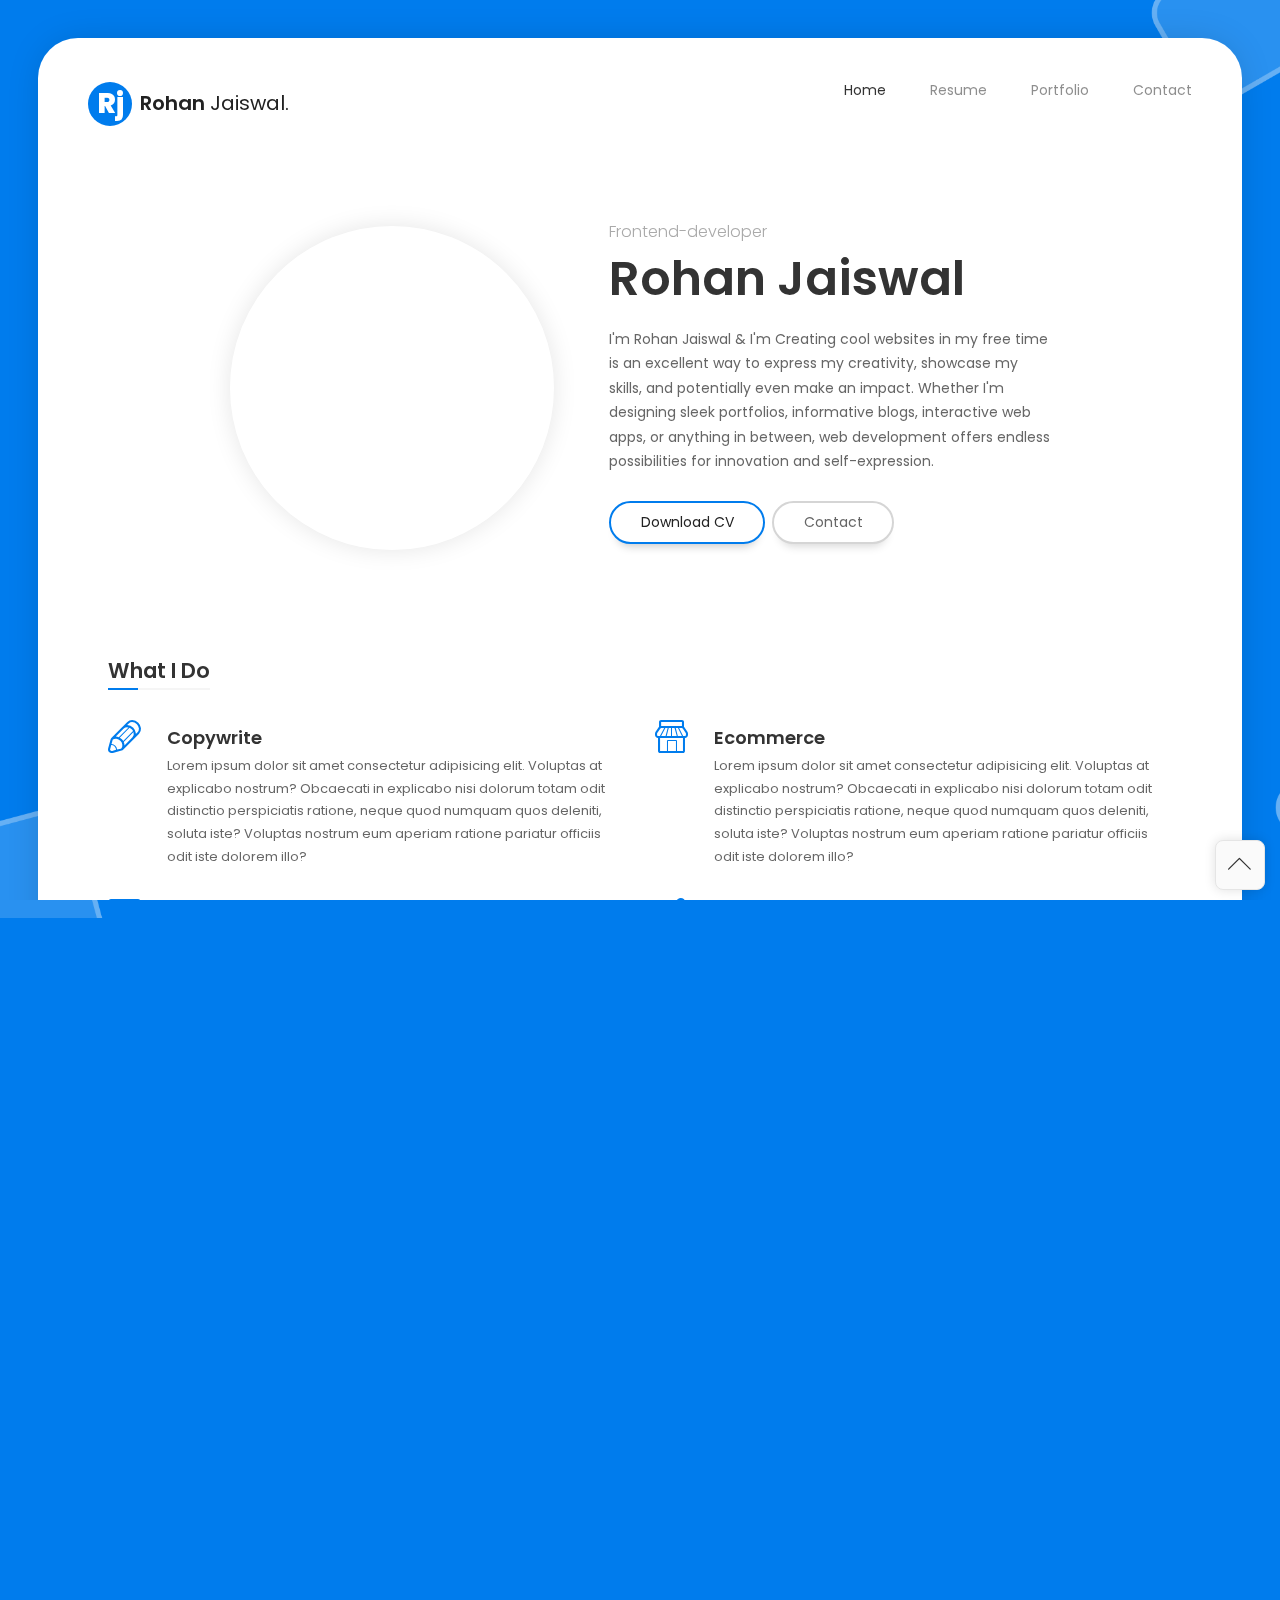
==== index.html @ fbdc8444 "ADD: 3D Portfolio Website" ====
<!DOCTYPE html>
<html lang="en" class="no-js">

<head>
  <meta charset="UTF-8" />
  <meta http-equiv="X-UA-Compatible" content="IE=edge">
  <title>Rohan Jasiwal | Portfolio</title>
  <meta name="viewport" content="width=device-width, initial-scale=1.0, maximum-scale=1.0, user-scalable=no">
  <meta name="description" content="Rohan Jasiwal | Portfolio" />
  <meta name="keywords" content="vcard, resposnive, retina, resume, jquery, css3, bootstrap, portfolio" />
  <meta name="author" content="Rohan Jaiswal" />

  <link rel="stylesheet" href="css/normalize.css" type="text/css">
  <link rel="stylesheet" href="css/bootstrap.min.css" type="text/css">
  <link rel="stylesheet" href="css/owl.carousel.css" type="text/css">
  <link rel="stylesheet" href="css/magnific-popup.css" type="text/css">
  <link rel="stylesheet" href="css/main.css" type="text/css">

  <script src="js/modernizr.custom.js"></script>
</head>

<body class="page">

  <div class="lm-animated-bg"></div>

  <!-- Loading animation -->
  <div class="preloader">
    <div class="preloader-animation">
      <div class="preloader-spinner">
      </div>
    </div>
  </div>
  <!-- /Loading animation -->

  <!-- Scroll To Top Button -->
  <div class="lmpixels-scroll-to-top"><i class="lnr lnr-chevron-up"></i></div>
  <!-- /Scroll To Top Button -->

  <div class="page-scroll">
    <div id="page_container" class="page-container bg-move-effect" data-animation="transition-flip-in-right">

      <!-- Header -->
      <header id="site_header" class="header">
        <div class="header-content clearfix">

          <!-- Text Logo -->
          <div class="text-logo">
            <a href="index.html">
              <div class="logo-symbol">Rj</div>
              <div class="logo-text">Rohan <span>Jaiswal.</span></div>
            </a>
          </div>
          <!-- /Text Logo -->

          <!-- Navigation -->
          <div class="site-nav mobile-menu-hide">
            <ul class="leven-classic-menu site-main-menu">
              <li class="menu-item menu-item-has-children current-menu-item">
                <a href="index.html">Home</a>
              </li>

              <li class="menu-item">
                <a href="resume.html">Resume</a>
              </li>

              <li class="menu-item menu-item-has-children">
                <a href="portfolio.html">Portfolio</a>
              </li>

              <li class="menu-item">
                <a href="contact.html">Contact</a>
              </li>
            </ul>
          </div>

          <!-- Mobile Menu Toggle -->
          <a class="menu-toggle mobile-visible">
            <i class="fa fa-bars"></i>
          </a>
          <!-- Mobile Menu Toggle -->
        </div>
      </header>
      <!-- /Header -->

      <div id="main" class="site-main">
        <div id="main-content" class="single-page-content">
          <div id="primary" class="content-area">
            <div id="content" class="page-content site-content single-post" role="main">
              <!-- Home Page Top Part -->
              <div class="row">
                <div class=" col-xs-12 col-sm-12">
                  <div class="home-content">
                    <div class="row flex-v-align">

                      <div class="col-sm-12 col-md-5 col-lg-5">
                        <div class="home-photo">
                          <div class="hp-inner" style="background-image: url('http://placehold.co/800');">
                          </div>
                        </div>
                      </div>

                      <div class="col-sm-12 col-md-7 col-lg-7">
                        <div class="home-text hp-left">
                          <div class="owl-carousel text-rotation">
                            <div class="item">
                              <h4>Frontend-developer</h4>
                            </div>

                            <div class="item">
                              <h4>Web Designer</h4>
                            </div>
                          </div>

                          <h1>Rohan Jaiswal</h1>
                          <p>I'm Rohan Jaiswal & I'm Creating cool websites in my free time is an excellent way to
                            express my creativity, showcase my skills, and potentially even make an impact. Whether I'm
                            designing sleek portfolios, informative blogs, interactive web apps, or anything in between,
                            web development offers endless possibilities for innovation and self-expression.</p>

                          <div class="home-buttons">
                            <a href="http://rohancv.netlify.app" target="_blank" class="btn btn-primary">Download CV</a>
                            <a href="contact.html" target="_self" class="btn btn-secondary">Contact</a>
                          </div>
                        </div>
                      </div>
                    </div>
                  </div>
                </div>
              </div>
              <!-- Home Page Top Part -->

              <!-- Services -->
              <div class="row">
                <div class="col-xs-12 col-sm-12">
                  <div class="p-50"></div>

                  <div class="block-title">
                    <h2>What I Do</h2>
                  </div>
                </div>
              </div>

              <div class="row">
                <div class="col-xs-12 col-sm-6">
                  <div class="info-list-w-icon">
                    <div class="info-block-w-icon">
                      <div class="ci-icon">
                        <i class="linecons linecons-pen"></i>
                      </div>

                      <div class="ci-text">
                        <h4>Copywrite</h4>
                        <p>Lorem ipsum dolor sit amet consectetur adipisicing elit. Voluptas at explicabo nostrum?
                          Obcaecati in explicabo nisi dolorum totam odit distinctio perspiciatis ratione, neque quod
                          numquam quos deleniti, soluta iste? Voluptas nostrum eum aperiam ratione pariatur officiis
                          odit iste dolorem illo?</p>
                      </div>
                    </div>

                    <div class="info-block-w-icon">
                      <div class="ci-icon">
                        <i class="linecons linecons-display"></i>
                      </div>

                      <div class="ci-text">
                        <h4>Responsive Design</h4>
                        <p>Lorem ipsum dolor sit amet consectetur adipisicing elit. Voluptas at explicabo nostrum?
                          Obcaecati in explicabo nisi dolorum totam odit distinctio perspiciatis ratione, neque quod
                          numquam quos deleniti, soluta iste? Voluptas nostrum eum aperiam ratione pariatur officiis
                          odit iste dolorem illo?</p>
                      </div>
                    </div>
                  </div>
                </div>

                <div class="col-xs-12 col-sm-6">
                  <div class="info-list-w-icon">

                    <div class="info-block-w-icon">
                      <div class="ci-icon">
                        <i class="linecons linecons-shop"></i>
                      </div>

                      <div class="ci-text">
                        <h4>Ecommerce</h4>
                        <p>Lorem ipsum dolor sit amet consectetur adipisicing elit. Voluptas at explicabo nostrum?
                          Obcaecati in explicabo nisi dolorum totam odit distinctio perspiciatis ratione, neque quod
                          numquam quos deleniti, soluta iste? Voluptas nostrum eum aperiam ratione pariatur officiis
                          odit iste dolorem illo?</p>
                      </div>
                    </div>

                    <div class="info-block-w-icon">
                      <div class="ci-icon">
                        <i class="linecons linecons-megaphone"></i>
                      </div>

                      <div class="ci-text">
                        <h4>Marketing</h4>
                        <p>Lorem ipsum dolor sit amet consectetur adipisicing elit. Voluptas at explicabo nostrum?
                          Obcaecati in explicabo nisi dolorum totam odit distinctio perspiciatis ratione, neque quod
                          numquam quos deleniti, soluta iste? Voluptas nostrum eum aperiam ratione pariatur officiis
                          odit iste dolorem illo?</p>
                      </div>
                    </div>
                  </div>
                </div>
              </div>
              <!-- /Services -->

              <div class="row">
                <div class="col-xs-12 col-sm-12">
                  <div class="p-20"></div>

                  <!-- Testimonials -->
                  <div class="block-title">
                    <h2>Testimonials</h2>
                  </div>

                  <div id="testimonials_1" class="testimonials owl-carousel" data-mobile-items="1" data-tablet-items="2"
                    data-items="2">
                    <!-- Testimonial 1 -->
                    <div class="testimonial-item">
                      <!-- Testimonial Content -->
                      <div class="testimonial-content">
                        <!-- Picture -->
                        <div class="testimonial-picture">
                          <img src="http://placehold.co/250" alt="Person-1" />
                        </div>
                        <!-- /Picture -->

                        <!-- Testimonial Text -->
                        <div class="testimonial-text">
                          <p>Lorem ipsum dolor sit amet consectetur adipisicing elit. Voluptatibus, minus.</p>
                        </div>
                        <!-- /Testimonial Text -->

                        <!-- Testimonial author information -->
                        <div class="testimonial-author-info">
                          <h5 class="testimonial-author">Person-1</h5>
                          <p class="testimonial-firm">Designer</p>
                        </div>
                        <!-- /Testimonial author information -->

                        <div class="testimonial-icon">
                          <i class="fa fa-quote-left"></i>
                        </div>

                        <div class="testimonial-icon-big">
                          <i class="fa fa-quote-right"></i>
                        </div>
                      </div>
                      <!-- /Testimonial Content -->
                    </div>
                    <!-- End of Testimonial 1 -->

                    <!-- Testimonial 2 -->
                    <div class="testimonial-item">
                      <!-- Testimonial Content -->
                      <div class="testimonial-content">
                        <!-- Picture -->
                        <div class="testimonial-picture">
                          <img src="http://placehold.co/250" alt="Person-2" />
                        </div>
                        <!-- /Picture -->

                        <!-- Testimonial Text -->
                        <div class="testimonial-text">
                          <p>Lorem ipsum dolor sit amet consectetur adipisicing elit. Voluptatibus, minus.</p>
                        </div>
                        <!-- /Testimonial Text -->

                        <!-- Testimonial author information -->
                        <div class="testimonial-author-info">
                          <h5 class="testimonial-author">Person-2</h5>
                          <p class="testimonial-firm">Developer</p>
                        </div>
                        <!-- /Testimonial author information -->

                        <div class="testimonial-icon">
                          <i class="fa fa-quote-left"></i>
                        </div>

                        <div class="testimonial-icon-big">
                          <i class="fa fa-quote-right"></i>
                        </div>
                      </div>
                      <!-- /Testimonial Content -->
                    </div>
                    <!-- End of Testimonial 2 -->

                    <!-- End of Testimonial 3 -->
                    <div class="testimonial-item">

                      <!-- Testimonial Content -->
                      <div class="testimonial-content">
                        <!-- Picture -->
                        <div class="testimonial-picture">
                          <img src="http://placehold.co/250" alt="Person-3" />
                        </div>
                        <!-- /Picture -->

                        <!-- Testimonial Text -->
                        <div class="testimonial-text">
                          <p>Lorem ipsum dolor sit amet consectetur adipisicing elit. Voluptatibus, minus.</p>
                        </div>
                        <!-- /Testimonial Text -->

                        <!-- Testimonial author information -->
                        <div class="testimonial-author-info">
                          <h5 class="testimonial-author">Person-3</h5>
                          <p class="testimonial-firm">Programmer</p>
                        </div>
                        <!-- /Testimonial author information -->

                        <div class="testimonial-icon">
                          <i class="fa fa-quote-left"></i>
                        </div>

                        <div class="testimonial-icon-big">
                          <i class="fa fa-quote-right"></i>
                        </div>
                      </div>
                      <!-- /Testimonial Content -->

                    </div>
                    <!-- End of Testimonial 3 -->
                  </div>
                  <!-- /Testimonials -->

                  <div class="p-40"></div>

                  <!-- Clients Slider -->
                  <div class="block-title">
                    <h2>Clients</h2>
                  </div>

                  <div id="clients_1" class="clients owl-carousel" data-mobile-items="1" data-tablet-items="3"
                    data-items="6">
                    <div class="client-block">
                      <a href="#" target="_blank" title="Golden Grid">
                        <img src="./img/clients/client-1.png" alt="Golden Grid">
                      </a>
                    </div>

                    <div class="client-block">
                      <a href="#" target="_blank" title="Sweety">
                        <img src="./img/clients/client-2.png" alt="Sweety">
                      </a>
                    </div>

                    <div class="client-block">
                      <a href="#" target="_blank" title="Magic Furnitures">
                        <img src="./img/clients/client-3.png" alt="Magic Furnitures">
                      </a>
                    </div>

                    <div class="client-block">
                      <a href="#" target="_blank" title="LifeGuard">
                        <img src="./img/clients/client-4.png" alt="LifeGuard">
                      </a>
                    </div>

                    <div class="client-block">
                      <a href="#" target="_blank" title="LESS">
                        <img src="./img/clients/client-5.png" alt="LESS">
                      </a>
                    </div>

                    <div class="client-block">
                      <a href="#" target="_blank" title="Design Lovers">
                        <img src="./img/clients/client-6.png" alt="Design Lovers">
                      </a>
                    </div>

                    <div class="client-block">
                      <a href="#" target="_blank" title="WordPress">
                        <img src="./img/clients/client-7.png" alt="WordPress">
                      </a>
                    </div>
                  </div>
                  <!-- /Clients Slider -->

                  <div class="p-40"></div>

                </div>
              </div>

              <!-- Fun Facts -->
              <div class="row">
                <div class="col-xs-12 col-sm-12">
                  <div class="block-title">
                    <h2>Fun Facts</h2>
                  </div>
                </div>
              </div>

              <div class="row">
                <div class="col-xs-12 col-sm-3">
                  <div class="lm-info-block gray-default">
                    <i class="linecons linecons-heart"></i>
                    <h4>Happy Clients</h4>
                    <span class="lm-info-block-value">0</span>
                    <span class="lm-info-block-text"></span>
                  </div>
                </div>

                <div class="col-xs-12 col-sm-3">
                  <div class="lm-info-block gray-default">
                    <i class="linecons linecons-clock"></i>
                    <h4>Working Hours</h4>
                    <span class="lm-info-block-value">0</span>
                    <span class="lm-info-block-text"></span>
                  </div>
                </div>

                <div class="col-xs-12 col-sm-3 ">
                  <div class="lm-info-block gray-default">
                    <i class="linecons linecons-star"></i>
                    <h4>Awards Won</h4>
                    <span class="lm-info-block-value">0</span>
                    <span class="lm-info-block-text"></span>
                  </div>
                </div>

                <div class="col-xs-12 col-sm-3 ">
                  <div class="lm-info-block gray-default">
                    <i class="linecons linecons-cup"></i>
                    <h4>Coffee Consumed</h4>
                    <span class="lm-info-block-value">0</span>
                    <span class="lm-info-block-text"></span>
                  </div>
                </div>
              </div>
              <!-- /Fun Facts -->

            </div>
          </div>
        </div>
      </div>

      <!-- Footer -->
      <footer class="site-footer clearfix">
        <div class="footer-social">
          <ul class="footer-social-links">
            <li>
              <a href="#" target="_blank">Github</a>
            </li>
            <li>
              <a href="#" target="_blank">Instagram</a>
            </li>
          </ul>
        </div>
        <div class="footer-copyrights">
          <p>© 2025. Designed | Rohan Jaiswal</p>
        </div>
      </footer>
      <!-- /Footer -->

    </div>
  </div>

  <script src="js/jquery-2.1.3.min.js"></script>
  <script src="js/imagesloaded.pkgd.min.js"></script>
  <script src='https://www.google.com/recaptcha/api.js'></script>
  <script src="js/bootstrap.min.js"></script>
  <script src='js/jquery.shuffle.min.js'></script>
  <script src='js/masonry.pkgd.min.js'></script>
  <script src='js/owl.carousel.min.js'></script>
  <script src="js/jquery.magnific-popup.min.js"></script>
  <script src="https://maps.googleapis.com/maps/api/js?key=AIzaSyCrDf32aQTCVENBhFJbMBKOUTiUAABtC2o"></script>
  <script src="js/jquery.googlemap.js"></script>
  <script src="js/validator.js"></script>
  <script src="js/main.js"></script>
  <script defer src="https://static.cloudflareinsights.com/beacon.min.js/vcd15cbe7772f49c399c6a5babf22c1241717689176015"
    integrity="sha512-ZpsOmlRQV6y907TI0dKBHq9Md29nnaEIPlkf84rnaERnq6zvWvPUqr2ft8M1aS28oN72PdrCzSjY4U6VaAw1EQ=="
    data-cf-beacon='{"rayId":"916d2576fb33e15e","version":"2025.1.0","r":1,"token":"94b99c0576dc45bf9d669fb5e9256829","serverTiming":{"name":{"cfExtPri":true,"cfL4":true,"cfSpeedBrain":true,"cfCacheStatus":true}}}'
    crossorigin="anonymous"></script>
</body>

</html>
---- css/main.css ----
/* Google fonts */
@import url('https://fonts.googleapis.com/css?family=Poppins:200,200i,300,300i,400,400i,500,500i,600,600i,700,700i');

/* Linear Icons Font */
@import url('./fonts/linear-icons-font/style.css');

/* FontAwesome Free Icons Font */
@import url('./fonts/fontawesome-free-5.12.1-web/css/all.min.css');

@import url('./fonts/linecons/style.css');

/* ============================================================================= 
1. General styles
============================================================================= */

html {
  position: fixed;
  height: 100%;
  min-height: 100%;
  width: 100%;
  overflow: hidden;
}

body {
  position: initial;
  font-family: 'Poppins', Helvetica, sans-serif;
  font-size: 14px;
  font-weight: 400;
  margin: 0;
  width: 100%;
  height: 100%;
  min-height: 100%;
  background-color: #007ced;
  background-position: center center;
  background-size: calc(100% + 25px);
  background-repeat: repeat;
  background-attachment: fixed;
  overflow-y: auto;
  overflow-x: hidden;
  -webkit-overflow-scrolling: touch;
}

/* Body Animated Background */
.lm-animated-bg {
  position: absolute;
  width: auto;
  height: auto;
  top: -18px;
  left: -18px;
  right: -18px;
  bottom: -18px;
  background-image: url(../img/main_bg.png);
  background-position: center center;
  background-size: cover;
  background-repeat: no-repeat;
  z-index: -1;
}

/* /Body Animated Background */

.page-scroll {
  width: 100%;
  height: auto;
  min-height: 100%;
  vertical-align: middle;
  -ms-flex-pack: center;
  justify-content: center;
  flex-direction: column;
  display: -webkit-box;
  display: -moz-box;
  display: -ms-flexbox;
  display: -webkit-flex;
  display: flex;
  -webkit-box-direction: normal;
  -moz-box-direction: normal;
  -webkit-box-orient: horizontal;
  -moz-box-orient: horizontal;
  -webkit-flex-direction: row;
  -ms-flex-direction: row;
  flex-direction: row;
  -webkit-flex-wrap: wrap;
  -ms-flex-wrap: wrap;
  flex-wrap: wrap;
  -webkit-align-content: stretch;
  -ms-flex-line-pack: stretch;
  align-content: stretch;
  -webkit-box-align: center;
  -moz-box-align: center;
  -webkit-align-items: center;
  align-items: center;
  -ms-flex-align: center;
  -webkit-backface-visibility: hidden;
  -moz-backface-visibility: hidden;
  backface-visibility: hidden;
}

.add-prespective {
  -webkit-perspective: 1200px;
  -moz-perspective: 1200px;
  perspective: 1200px;
}

body.ajax-page-visible {
  overflow: hidden;
}

.transition {
  -webkit-transition: all .2s;
  -moz-transition: all .2s;
  -o-transition: all .2s;
  -ms-transition: all .2s;
  transition: all .2s;
}

a {
  color: #007ced;
  text-decoration: none;
  outline: none;
  -webkit-transition: all .3s ease-in-out;
  -moz-transition: all .3s ease-in-out;
  -o-transition: all .3s ease-in-out;
  -ms-transition: all .3s ease-in-out;
  transition: all .3s ease-in-out;
}

a:hover {
  color: #FF9800;
  text-decoration: none;
  outline: none;
}

a:focus {
  outline: 0;
  text-decoration: none;
}

h1,
h2,
h3,
h4,
h5,
h6 {
  font-family: 'Poppins', Helvetica, sans-serif;
  font-weight: 600;
  font-style: normal;
  color: #333333;
}

h1 {
  font-size: 32px;
}

h2 {
  font-size: 27px;
}

h3 {
  font-size: 21px;
}

h4 {
  font-size: 18px;
}

h5 {
  font-size: 16px;
}

h6 {
  font-size: 14px;
}

body,
p {
  font-family: 'Poppins', Helvetica, sans-serif;
  font-size: 14px;
  font-weight: 400;
  font-style: normal;
  line-height: 1.75em;
  color: #666666;
}

p {
  font-size: 14px;
  color: #666;
  margin: 0 0 10px;
}

p.lead {
  font-size: 18px;
  margin: 25px 0;
}

ol,
ul {
  padding: 0 0 0 40px;
  margin: 1em 0;
}

ol ol,
ol ul,
ul ol,
ul ul {
  margin: 1em 0;
}

dd {
  margin: 0 0 24px;
}

img {
  vertical-align: bottom;
  max-width: 100%;
  height: auto;
  border: 0;
  -ms-interpolation-mode: bicubic;
}

.mobile-visible {
  display: none;
  visibility: hidden;
}

.mobile-hidden {
  display: block;
  visibility: visible;
}

/* Form controls */
.form-group {
  position: relative;
  margin: 0 0 21.5px;
}

.form-control,
.form-control:focus {
  height: 42px;
}

.form-control,
.form-control:focus,
.has-error .form-control,
.has-error .form-control:focus,
input[type="search"],
input[type="password"],
input[type="text"] {
  position: relative;
  border: 2px solid #bfbfbf;
  border-radius: 5px;
  display: block;
  font-size: 1em;
  margin: 0;
  padding: 10px 25px 10px 12px;
  width: 100%;
  min-width: 100%;
  background: 0 0;
  text-align: left;
  color: inherit;
  -webkit-box-shadow: none;
  -moz-box-shadow: none;
  box-shadow: none;
  outline: none;
  font-family: 'Poppins', Helvetica, sans-serif;
}

.form-control,
.form-control:focus,
.has-error .form-control,
.has-error .form-control:focus,
input[type="search"],
input[type="password"],
input[type="text"],
.header-search input.form-control {
  -webkit-transform: translateZ(0);
  -moz-transform: translateZ(0);
  transform: translateZ(0);
}

textarea.form-control,
textarea.form-control:focus {
  height: auto;
}

.form-control+.form-control-border {
  content: "";
  position: absolute;
  z-index: -1;
  left: 0;
  right: 100%;
  bottom: 0;
  border-radius: 5px;
  top: 0;
  opacity: 0;
  background: transparent !important;
  border: 2px solid #007ced;
  border-right-width: 0;
  height: 100%;
  -webkit-transition: all 0.3s ease-in-out;
  -moz-transition: all 0.3s ease-in-out;
  -o-transition: all 0.3s ease-in-out;
  -ms-transition: all 0.3s ease-in-out;
  transition: all 0.3s ease-in-out;
}

.form-control:focus+.form-control-border {
  left: 0;
  right: 0;
  height: 100%;
  z-index: 1;
  opacity: 1;
  border-right-width: 2px;
}

.has-error .form-control+.form-control-border {
  border-color: #ff4c4c;
  background-color: transparent;
}

/* Placeholders */
.form-control::-moz-placeholder {
  color: #adadac;
}

.form-control:-ms-input-placeholder {
  color: #adadac;
}

.form-control::-webkit-input-placeholder {
  color: #adadac;
}

/* /Placeholders */

.form-group .help-block {
  position: absolute;
  display: inline-block;
  padding: 0px 5px;
  font-size: 0.93em;
  line-height: 1.75em;
  margin: -2px 0 0 10px;
  color: #fff;
  background: #ff4e4e;
  z-index: 1;
}

.form-group .help-block:after {
  content: " ";
  position: absolute;
  left: 5px;
  bottom: 100%;
  width: 0;
  height: 0;
  border-bottom: 10px solid #ff4e4e;
  border-right: 10px solid transparent;
}

.form-group .help-block:empty {
  display: none;
}

.form-group-with-icon i {
  position: absolute;
  font-size: 16px;
  top: 13px;
  right: 13px;
  color: #d3d3d3;
}

.form-group-with-icon.form-group-focus i {
  color: #007ced;
}

.form-group.form-group-w-checkbox {
  padding-top: 0;
  padding-bottom: 8px;
  margin-bottom: 17px;
}

.form-group-with-icon.form-group-w-checkbox {
  padding-top: 8px;
  padding-left: 52px;
  margin-bottom: 25px;
}

.form-group .form-control-checkbox+label,
.form-group.form-group-focus .form-control-checkbox+label {
  position: relative;
  display: inline;
  left: 0;
  top: 0;
  font-size: 1em;
  opacity: 1;
}

.form-group .form-control-checkbox,
.form-group.form-group-focus .form-control-checkbox {
  display: inline-block;
  width: auto;
  height: auto;
  top: 2px;
}

.form-group.form-group-w-checkbox .help-block {
  top: 100%;
  left: 0;
  margin-left: 0;
}

.form-group.form-group-with-icon.form-group-w-checkbox .help-block {
  left: 52px;
}

/* /Form controls */

.no-padding {
  padding: 0;
}

.subpage-block {
  margin-bottom: 30px;
}

.text-rotation {
  display: block;
}

.center {
  text-align: center;
}

figure {
  max-width: 100%;
}

.hidden {
  display: none;
  visibility: hidden;
}

pre {
  display: block;
  padding: 9.5px;
  margin: 0 0 10px;
  line-height: 1.42857143;
  color: #333;
  word-break: break-all;
  word-wrap: break-word;
  background-color: #f5f5f5;
  border: 1px solid #ccc;
  border-radius: 4px;
}

/* buttons */
.btn-primary,
.btn-secondary,
button,
input[type="button"],
input[type="submit"],
.wp-block-button .wp-block-button__link {
  display: inline-block;
  position: relative;
  padding: .8em 2.1em;
  margin-bottom: .75em;
  margin-right: .25em;
  font-size: 1em;
  line-height: 1.2;
  border: 0;
  outline: 0;
  border: 2px solid #007ced;
  color: #222;
  text-shadow: none;
  background-color: #fff;
  border-radius: 30px;
  font-family: 'Poppins', Helvetica, sans-serif;
  -webkit-transition: all 0.3s ease-in-out;
  -moz-transition: all 0.3s ease-in-out;
  -o-transition: all 0.3s ease-in-out;
  -ms-transition: all 0.3s ease-in-out;
  transition: all 0.3s ease-in-out;
  box-shadow: 0px 10px 10px -8px rgba(0, 0, 0, .22);
}

.btn-primary:last-child,
.btn-secondary:last-child,
button:last-child,
input[type="button"]:last-child,
input[type="submit"]:last-child,
.wp-block-button .wp-block-button__link:last-child {
  margin-right: 0;
}

.btn-primary:hover,
.btn-primary:focus,
button:hover,
button:focus,
input[type="button"]:hover,
input[type="button"]:focus,
input[type="submit"]:hover,
input[type="submit"]:focus {
  background-color: #007ced;
  color: #fff;
  border: 2px solid #007ced;
}

.btn-secondary {
  border-color: #d5d5d5;
  background-color: #fff;
  box-shadow: 0px 10px 10px -8px #d5d5d5;
  color: #666;
}

.btn-secondary:hover,
.btn-secondary:focus {
  color: #333;
  border-color: #d5d5d5;
  background-color: #d5d5d5;
}

.mfp-container button {
  box-shadow: none;
}

/* / buttons */

.border-top {
  border-top: 2px solid #007ced;
}

.border-bottom {
  border-bottom: 2px solid #007ced;
}

/* Footer */
body>footer {
  position: fixed;
  bottom: 0;
  left: 0;
  right: 0;
}

/* copyrights block */
body>footer .copyrights {
  display: block;
  margin-bottom: 12px;
  text-align: center;
  font-size: 12px;
  color: #9e9e9e;
}

/* / copyrights block */
/* / Footer */

/* Alignment */

.alignleft {
  float: left;
  margin-right: 20px;
}

.alignright {
  float: right;
  margin-left: 20px;
}

.aligncenter {
  display: block;
  margin-left: auto;
  margin-right: auto;
}

.alignfull {
  margin-left: -120px;
  margin-right: -120px;
  min-width: calc(100% + 240px);
}

.alignwide {
  margin-left: -60px;
  margin-right: -60px;
  min-width: calc(100% + 120px);
}

.wp-block-image .alignleft {
  margin-right: 30px;
}

.wp-block-image .alignright {
  margin-left: 30px;
}

blockquote.alignleft,
figure.wp-caption.alignleft,
img.alignleft {
  margin: 7px 24px 7px 0;
}

.wp-caption.alignleft {
  margin: 7px 14px 7px 0;
}

.wp-block-cover,
.wp-block-cover-image {
  margin-bottom: 20px;
}

blockquote.alignright,
figure.wp-caption.alignright,
img.alignright {
  margin: 7px 0 7px 24px;
}

.wp-caption.alignright {
  margin: 7px 0 7px 14px;
}

blockquote.aligncenter,
img.aligncenter,
.wp-caption.aligncenter {
  margin-top: 7px;
  margin-bottom: 7px;
}

.site-content blockquote.alignleft,
.site-content blockquote.alignright {
  border-top: 1px solid rgba(0, 0, 0, 0.1);
  border-bottom: 1px solid rgba(0, 0, 0, 0.1);
  padding-top: 17px;
  width: 50%;
}

.site-content blockquote.alignleft p,
.site-content blockquote.alignright p {
  margin-bottom: 17px;
}

/* Assistive text */

/* table */
table,
th,
td {
  border: 1px solid rgba(0, 0, 0, 0.1);
}

table {
  border-collapse: separate;
  border-spacing: 0;
  border-width: 1px 0 0 1px;
  margin-bottom: 24px;
  width: 100%;
}

caption,
th,
td {
  font-weight: normal;
  text-align: left;
}

th {
  border-width: 0 1px 1px 0;
  font-weight: bold;
  padding: .5em;
}

td {
  border-width: 0 1px 1px 0;
  padding: .5em;
}

/* /table */

/* White Spaces */
.p-10 {
  padding-top: 10px;
}

.p-20 {
  padding-top: 20px;
}

.p-30 {
  padding-top: 30px;
}

.p-40 {
  padding-top: 40px;
}

.p-50 {
  padding-top: 50px;
}

.p-60 {
  padding-top: 60px;
}

.p-70 {
  padding-top: 70px;
}

.p-80 {
  padding-top: 80px;
}

.p-90 {
  padding-top: 90px;
}

.p-100 {
  padding-top: 100px;
}

/* /White Spaces */


/* ============================================================================= 
2. Page loadig animation
============================================================================= */
.no-js .preloader,
.no-js .preloader-portfolio {
  display: none;
}

.preloader,
.preloader-portfolio {
  position: fixed;
  left: 0px;
  top: 0px;
  width: 100%;
  height: 100%;
  z-index: 9999;
  background: #fff;
}

.preloader-animation {
  position: absolute;
  top: 50%;
  left: 50%;
  text-align: center;
  background-color: inherit;
  color: inherit;
  opacity: 1;
  transition: opacity 0.3s;
  transform: translate3d(-50%, -50%, 0);
}

.preloader-spinner {
  width: 52px;
  height: 52px;
  margin: 100px auto;
  background-color: #007ced;

  border-radius: 100%;
  -webkit-animation: sk-scaleout 1.0s infinite ease-in-out;
  animation: sk-scaleout 1.0s infinite ease-in-out;
}

@-webkit-keyframes sk-scaleout {
  0% {
    -webkit-transform: scale(0)
  }

  100% {
    -webkit-transform: scale(1.1);
    opacity: 0;
  }
}

@keyframes sk-scaleout {
  0% {
    -webkit-transform: scale(0);
    transform: scale(0);
  }

  100% {
    -webkit-transform: scale(1.1);
    transform: scale(1.1);
    opacity: 0;
  }
}


/* ============================================================================= 
3. Page container
============================================================================= */
.page-container {
  display: flex;
  flex-flow: column;
  position: relative;
  -webkit-box-flex: 0;
  -ms-flex: 0 0 100%;
  flex: 0 0 100%;
  max-width: 1240px;
  margin: 3% auto;
  padding: 40px 70px 60px;
  background-color: #fff;
  -webkit-box-shadow: 0px 0px 40px -10px rgba(0, 0, 0, .2);
  -moz-box-shadow: 0px 0px 40px -10px rgba(0, 0, 0, .2);
  box-shadow: 0px 0px 40px -10px rgba(0, 0, 0, .2);
  border-radius: 40px;
  -webkit-backface-visibility: hidden;
  -moz-backface-visibility: hidden;
  backface-visibility: hidden;
}

.transform3d {
  -webkit-transform: translate3d(0, 0, 0);
  -moz-transform: translate3d(0, 0, 0);
  transform: translate3d(0, 0, 0);
}

.flex-v-align {
  vertical-align: middle;
  width: 100%;
  min-height: 100%;
  align-items: center;
  display: flex;
  display: -ms-flexbox;
  -ms-flex-pack: center;
  justify-content: center;
  flex-direction: column;
  height: 100%;
  display: -webkit-box;
  display: -moz-box;
  display: -ms-flexbox;
  display: -webkit-flex;
  display: flex;
  -webkit-box-direction: normal;
  -moz-box-direction: normal;
  -webkit-box-orient: horizontal;
  -moz-box-orient: horizontal;
  -webkit-flex-direction: row;
  -ms-flex-direction: row;
  flex-direction: row;
  -webkit-flex-wrap: wrap;
  -ms-flex-wrap: wrap;
  flex-wrap: wrap;
  -webkit-box-pack: center;
  -moz-box-pack: center;
  -webkit-justify-content: center;
  -ms-flex-pack: center;
  justify-content: center;
  -webkit-align-content: stretch;
  -ms-flex-line-pack: stretch;
  align-content: stretch;
  -webkit-box-align: center;
  -moz-box-align: center;
  -webkit-align-items: center;
  -ms-flex-align: center;
  align-items: center;
  text-align: center;
  margin: 0;
}

.flex-direction-reverse {
  flex-direction: row-reverse;
}

.fw-section-fluid {
  width: calc(100% + 140px);
  margin: 0 -70px;
  padding: 0 45px;
}

@media only screen and (max-width: 991px) {
  .fw-section-fluid {
    width: calc(100% + 80px);
    margin: 0 -40px;
    padding: 0 25px;
  }
}

.animated {
  -webkit-animation-duration: 1s;
  animation-duration: 1s;
  -webkit-animation-fill-mode: both;
  animation-fill-mode: both;
}

@keyframes fadeInLeft {
  from {
    opacity: 0;
    -webkit-transform: translate3d(-100%, 0, 0);
    transform: translate3d(-100%, 0, 0);
  }

  to {
    opacity: 1;
    -webkit-transform: none;
    transform: none;
  }
}

.fadeInLeft {
  -webkit-animation-name: fadeInLeft;
  animation-name: fadeInLeft;
}

@-webkit-keyframes fadeOutLeft {
  from {
    opacity: 1;
  }

  to {
    opacity: 0;
    -webkit-transform: translate3d(-100%, 0, 0);
    transform: translate3d(-100%, 0, 0);
  }
}

@keyframes fadeOutLeft {
  from {
    opacity: 1;
  }

  to {
    opacity: 0;
    -webkit-transform: translate3d(-100%, 0, 0);
    transform: translate3d(-100%, 0, 0);
  }
}

.fadeOutLeft {
  -webkit-animation-name: fadeOutLeft;
  animation-name: fadeOutLeft;
}

@-webkit-keyframes flipInLeft {
  from {
    -webkit-transform: translateZ(-1000px) rotateY(-90deg);
    opacity: 0.2;
  }
}

@keyframes flipInLeft {
  from {
    -webkit-transform: translateZ(-1000px) rotateY(-90deg);
    transform: translateZ(-1000px) rotateY(-90deg);
    opacity: 0.2;
  }
}

.transition-flip-in-right {
  -webkit-transform-origin: 50% 50%;
  transform-origin: 50% 50%;
  -webkit-animation: flipInLeft .5s both ease-out;
  animation: flipInLeft .5s both ease-out;
}

.transition-swap {
  -webkit-animation-name: swap;
  animation-name: swap;
}

@-webkit-keyframes swap {
  0% {
    opacity: 0;
    -webkit-transform-origin: 0 100%;
    transform-origin: 0 100%;
    -webkit-transform: scale(0, 0) translate(0px, 0px);
    transform: scale(0, 0) translate(0px, 0px);
  }

  100% {
    opacity: 1;
    -webkit-transform-origin: 100% 100%;
    transform-origin: 100% 100%;
    -webkit-transform: scale(1, 1) translate(0px, 0px);
    transform: scale(1, 1) translate(0px, 0px);
  }
}

@keyframes swap {
  0% {
    opacity: 0;
    -webkit-transform-origin: 0 100%;
    transform-origin: 0 100%;
    -webkit-transform: scale(0, 0) translate(0px, 0px);
    transform: scale(0, 0) translate(0px, 0px);
  }

  100% {
    opacity: 1;
    -webkit-transform-origin: 100% 100%;
    transform-origin: 100% 100%;
    -webkit-transform: scale(1, 1) translate(0px, 0px);
    transform: scale(1, 1) translate(0px, 0px);
  }
}


.transition-vanish-in {
  -webkit-animation-name: vanishIn;
  animation-name: vanishIn;
}

@-webkit-keyframes vanishIn {
  0% {
    opacity: 0;
    -webkit-transform-origin: 50% 50%;
    transform-origin: 50% 50%;
    -webkit-transform: scale(2, 2);
    transform: scale(2, 2);
    -webkit-filter: blur(90px);
    filter: blur(90px);
  }

  100% {
    opacity: 1;
    -webkit-transform-origin: 50% 50%;
    transform-origin: 50% 50%;
    -webkit-transform: scale(1, 1);
    transform: scale(1, 1);
    -webkit-filter: blur(0px);
    filter: blur(0px);
  }
}

@keyframes vanishIn {
  0% {
    opacity: 0;
    -webkit-transform-origin: 50% 50%;
    transform-origin: 50% 50%;
    -webkit-transform: scale(2, 2);
    transform: scale(2, 2);
    -webkit-filter: blur(90px);
    filter: blur(90px);
  }

  100% {
    opacity: 1;
    -webkit-transform-origin: 50% 50%;
    transform-origin: 50% 50%;
    -webkit-transform: scale(1, 1);
    transform: scale(1, 1);
    -webkit-filter: blur(0px);
    filter: blur(0px);
  }
}


.transition-puff-in {
  -webkit-animation-name: puffIn;
  animation-name: puffIn;
}

@-webkit-keyframes puffIn {
  0% {
    opacity: 0;
    -webkit-transform-origin: 50% 50%;
    transform-origin: 50% 50%;
    -webkit-transform: scale(2, 2);
    transform: scale(2, 2);
    -webkit-filter: blur(2px);
    filter: blur(2px);
  }

  100% {
    opacity: 1;
    -webkit-transform-origin: 50% 50%;
    transform-origin: 50% 50%;
    -webkit-transform: scale(1, 1);
    transform: scale(1, 1);
    -webkit-filter: blur(0px);
    filter: blur(0px);
  }
}

@keyframes puffIn {
  0% {
    opacity: 0;
    -webkit-transform-origin: 50% 50%;
    transform-origin: 50% 50%;
    -webkit-transform: scale(2, 2);
    transform: scale(2, 2);
    -webkit-filter: blur(2px);
    filter: blur(2px);
  }

  100% {
    opacity: 1;
    -webkit-transform-origin: 50% 50%;
    transform-origin: 50% 50%;
    -webkit-transform: scale(1, 1);
    transform: scale(1, 1);
    -webkit-filter: blur(0px);
    filter: blur(0px);
  }
}

.transition-space-in-right {
  -webkit-animation-name: spaceInRight;
  animation-name: spaceInRight;
}

@-webkit-keyframes spaceInRight {
  0% {
    opacity: 0;
    -webkit-transform-origin: 100% 50%;
    transform-origin: 100% 50%;
    -webkit-transform: scale(0.2) translate(200%, 0%);
    transform: scale(0.2) translate(200%, 0%);
  }

  100% {
    opacity: 1;
    -webkit-transform-origin: 100% 50%;
    transform-origin: 100% 50%;
    -webkit-transform: scale(1) translate(0%, 0%);
    transform: scale(1) translate(0%, 0%);
  }
}

@keyframes spaceInRight {
  0% {
    opacity: 0;
    -webkit-transform-origin: 100% 50%;
    transform-origin: 100% 50%;
    -webkit-transform: scale(0.2) translate(200%, 0%);
    transform: scale(0.2) translate(200%, 0%);
  }

  100% {
    opacity: 1;
    -webkit-transform-origin: 100% 50%;
    transform-origin: 100% 50%;
    -webkit-transform: scale(1) translate(0%, 0%);
    transform: scale(1) translate(0%, 0%);
  }
}

.transition-twister-in-up {
  -webkit-animation-name: twisterInUp;
  animation-name: twisterInUp;
}

@-webkit-keyframes twisterInUp {
  0% {
    opacity: 0;
    -webkit-transform-origin: 100% 0;
    transform-origin: 100% 0;
    -webkit-transform: scale(0, 0) rotate(360deg) translateY(100%);
    transform: scale(0, 0) rotate(360deg) translateY(100%);
  }

  30% {
    -webkit-transform-origin: 100% 0;
    transform-origin: 100% 0;
    -webkit-transform: scale(0, 0) rotate(360deg) translateY(100%);
    transform: scale(0, 0) rotate(360deg) translateY(100%);
  }

  100% {
    opacity: 1;
    -webkit-transform-origin: 0 0;
    transform-origin: 0 0;
    -webkit-transform: scale(1, 1) rotate(0deg) translateY(0);
    transform: scale(1, 1) rotate(0deg) translateY(0);
  }
}

@keyframes twisterInUp {
  0% {
    opacity: 0;
    -webkit-transform-origin: 100% 0;
    transform-origin: 100% 0;
    -webkit-transform: scale(0, 0) rotate(360deg) translateY(100%);
    transform: scale(0, 0) rotate(360deg) translateY(100%);
  }

  30% {
    -webkit-transform-origin: 100% 0;
    transform-origin: 100% 0;
    -webkit-transform: scale(0, 0) rotate(360deg) translateY(100%);
    transform: scale(0, 0) rotate(360deg) translateY(100%);
  }

  100% {
    opacity: 1;
    -webkit-transform-origin: 0 0;
    transform-origin: 0 0;
    -webkit-transform: scale(1, 1) rotate(0deg) translateY(0);
    transform: scale(1, 1) rotate(0deg) translateY(0);
  }
}


/* ============================================================================= 
4. Site header (Panel with logo & navigation)
============================================================================= */
.header {
  display: block;
  width: 100%;
  padding-bottom: 40px;
  position: relative;
}

@media only screen and (min-width: 991px) {
  .header {
    width: calc(100% + 40px);
    margin-left: -20px;
  }
}

.header.fixed {
  position: fixed;
  left: 0;
  top: 0;
  background-color: #fff;
  right: 0;
  margin: 0 auto;
  max-width: 1240px;
  padding: 20px 50px;
}

.text-logo {
  float: left;
}

.text-logo a {
  display: block;
  outline: 0;
}

.text-logo a:focus {
  outline: 0;
}

.logo-symbol {
  float: left;
  width: 44px;
  height: 44px;
  line-height: 44px;
  background-color: #007ced;
  border-radius: 100px;
  text-align: center;
  color: #fff;
  font-size: 28px;
  font-weight: 800;
  margin-right: 8px;
  margin-top: 4px;
}

.logo-text {
  float: left;
  line-height: 50px;
  font-size: 20px;
  color: #222;
  font-weight: 600;
}

.logo-text span {
  font-weight: 400;
}

.header-image {
  float: left;
  margin-right: 10px;
}

.site-nav {
  float: right;
}

.site-main-menu {
  position: relative;
  list-style: none;
  margin: 0;
  padding: 0;
  z-index: 99;
}

.site-main-menu li {
  display: inline-block;
  position: relative;
  color: #333;
  text-decoration: none;
  margin-right: 40px;
}

.site-main-menu li:last-child {
  margin-right: 0;
}

.site-main-menu li a {
  color: #333;
  text-decoration: none;
  font-size: 14px;
  opacity: .55;
}

.site-main-menu li a::after{
  content: '';
  display: block;
  height: 1px;
  width: 0;
  background: #666;
  transition: 0.4s ease-in-out;
}

.site-main-menu li a:hover::after{
  width: 100%;
}

.site-main-menu li.current-menu-item>a,
.site-main-menu li.current-menu-parent>a,
.site-main-menu li:hover>a {
  opacity: 1;
}

@media only screen and (min-width: 992px) {
  .site-main-menu li:hover>.sub-menu {
    visibility: visible;
    opacity: 1;
    top: 100%;
  }

  .site-main-menu .sub-menu {
    display: block;
    position: absolute;
    background-color: #fff;
    left: -23px;
    top: 100px;
    width: auto;
    max-width: none;
    margin: 0;
    padding: 20px 23px;
    border-radius: 8px;
    -webkit-box-shadow: 0px 0px 20px 0px rgba(0, 0, 0, .1);
    -moz-box-shadow: 0px 0px 20px 0px rgba(0, 0, 0, .1);
    box-shadow: 0px 0px 20px 0px rgba(0, 0, 0, .1);
    opacity: 0;
    visibility: hidden;
    -moz-transition: all 0.25s ease-in-out;
    -webkit-transition: all 0.25s ease-in-out;
    transition: all 0.25s ease-in-out;
  }

  .site-main-menu li:last-child>.sub-menu {
    left: auto;
    right: 0;
  }

  .sub-menu li {
    display: block;
    margin: 0 0 12px;
    padding: 0;
  }

  .sub-menu li:last-child {
    margin-bottom: 0;
  }

  .sub-menu li a {
    display: block;
    opacity: .5;
    line-height: 1.6em;
    width: max-content;
  }

  .sub-menu li.current-menu-item a,
  .sub-menu li a:hover {
    opacity: 1;
  }
}

/* ============================================================================= 
5. Site content
============================================================================= */
.page-title {
  display: block;
  position: relative;
  background-color: #fdfdfd;
  border-top: 2px solid #f2f2f2;
  border-bottom: 2px solid #f2f2f2;
  padding: 65px 70px;
  margin-right: -70px;
  margin-left: -70px;
  margin-bottom: 65px;
  text-align: left;
}

.list-view .page-title {
  margin-bottom: 35px;
}

.page-title h1 {
  font-size: 44px;
  font-weight: 600;
  margin: 0;
}

.page-title .page-subtitle {
  display: inline-block;
  position: absolute;
  top: 0;
  right: 70px;
}

.page-title .page-subtitle h4 {
  color: #aaa;
  font-weight: 400;
  font-size: 14px;
  margin: 1.33em 0;
}

.page-layout {
  position: relative;
  min-height: 100%;
  height: 100%;
}

/* Page header */
.page-header {
  margin-top: 0;
}

/* /Page Header */

.content-page-with-sidebar .page-content {
  width: 100%;
}

.blog-sidebar {
  position: fixed;
  display: block;
  width: 310px;
  right: -310px;
  background-color: #fcfcfc;
  padding: 0;
  top: 0;
  height: 100%;
  float: none;
  z-index: 101;
  opacity: 1;
  visibility: visible;
  -webkit-box-shadow: none;
  -moz-box-shadow: none;
  box-shadow: none;
  -webkit-transition: all 0.66s ease-in-out;
  -moz-transition: all 0.66s ease-in-out;
  -o-transition: all 0.66s ease-in-out;
  -ms-transition: all 0.66s ease-in-out;
  transition: all 0.66s ease-in-out;
}

.hidden-sidebar {
  opacity: 0;
  visibility: hidden;
}

.blog-sidebar .blog-sidebar-content {
  overflow: auto;
  height: 100%;
  padding: 15px;
  opacity: 0;
  visibility: hidden;
  -webkit-transition: all 0.66s ease-in-out;
  -moz-transition: all 0.66s ease-in-out;
  -o-transition: all 0.66s ease-in-out;
  -ms-transition: all 0.66s ease-in-out;
  transition: all 0.66s ease-in-out;
}

.blog-sidebar.open .blog-sidebar-content {
  opacity: 1;
  visibility: visible;
}

.blog-sidebar.open {
  right: 0;
  -webkit-box-shadow: 0 0px 20px 5px rgba(0, 0, 0, 0.08);
  -moz-box-shadow: 0 0px 20px 5px rgba(0, 0, 0, 0.08);
  box-shadow: 0 0px 20px 5px rgba(0, 0, 0, 0.08);
}

.sidebar-toggle {
  position: absolute;
  display: block;
  width: 48px;
  height: 48px;
  line-height: 46px;
  text-align: center;
  background-color: #fcfcfc;
  left: -48px;
  font-size: 19px;
  top: 83px;
  border: 2px solid #eee;
  border-right-width: 0;
  border-top-left-radius: 10px;
  border-bottom-left-radius: 10px;
}

.sidebar-toggle {
  -webkit-transform: rotate(0deg);
  -moz-transform: rotate(0deg);
  -o-transform: rotate(0deg);
  transform: rotate(0deg);
  -webkit-transition: .5s ease-in-out;
  -moz-transition: .5s ease-in-out;
  -o-transition: .5s ease-in-out;
  transition: .5s ease-in-out;
  cursor: pointer;
}

.sidebar-toggle span {
  display: block;
  position: absolute;
  height: 3px;
  width: 40%;
  background: #666;
  border-radius: 5px;
  opacity: 1;
  left: 17px;
  -webkit-transform: rotate(0deg);
  -moz-transform: rotate(0deg);
  -o-transform: rotate(0deg);
  transform: rotate(0deg);
  -webkit-transition: .25s ease-in-out;
  -moz-transition: .25s ease-in-out;
  -o-transition: .25s ease-in-out;
  transition: .25s ease-in-out;
}

.sidebar-toggle span:before {
  content: '';
  width: 3px;
  height: 3px;
  background-color: #666;
  position: absolute;
  left: -4px;
  border-radius: 5px;
}

.sidebar-toggle.open span:before {
  left: -2px;
}

.sidebar-toggle span:nth-child(1) {
  top: 14px;
  -webkit-transform-origin: left center;
  -moz-transform-origin: left center;
  -o-transform-origin: left center;
  transform-origin: left center;
}

.sidebar-toggle span:nth-child(2) {
  top: 20px;
  -webkit-transform-origin: left center;
  -moz-transform-origin: left center;
  -o-transform-origin: left center;
  transform-origin: left center;
}

.sidebar-toggle span:nth-child(3) {
  top: 26px;
  -webkit-transform-origin: left center;
  -moz-transform-origin: left center;
  -o-transform-origin: left center;
  transform-origin: left center;
}

.sidebar-toggle.open span:nth-child(1) {
  -webkit-transform: rotate(45deg);
  -moz-transform: rotate(45deg);
  -o-transform: rotate(45deg);
  transform: rotate(45deg);
  top: 15px;
}

.sidebar-toggle.open span:nth-child(2) {
  width: 0%;
  opacity: 0;
}

.sidebar-toggle.open span:nth-child(3) {
  -webkit-transform: rotate(-45deg);
  -moz-transform: rotate(-45deg);
  -o-transform: rotate(-45deg);
  transform: rotate(-45deg);
  top: 26px;
}

.list-view .paging-navigation {
  margin-left: 30px;
  margin-right: 30px;
  padding-left: 0;
  padding-right: 0;
}


/* custom-pages */
.block-title h2,
h3.comment-reply-title {
  display: inline-block;
  position: relative;
  font-size: 21px;
  margin: 0 0 30px;
  z-index: 1;
  padding-bottom: 7px;
}

.block-title h2:after,
h3.comment-reply-title:after {
  display: block;
  position: absolute;
  content: '';
  width: 30px;
  background-color: #007ced;
  height: 2px;
  bottom: 0;
}

.block-title h2:before,
h3.comment-reply-title:before {
  display: block;
  position: absolute;
  content: '';
  width: 100%;
  background-color: #f5f5f5;
  height: 2px;
  bottom: 0;
}

.block-title h3 span {
  color: #007ced;
}

.custom-page-content .block {
  margin-bottom: 30px;
}

.custom-page-content .page-content {
  background-color: #fff;
}

.lmpixels-scroll-to-top {
  position: fixed;
  bottom: 10px;
  right: 15px;
  z-index: 100;
  display: inline-block;
  padding: 0;
  background-color: #fafafa;
  height: 50px;
  width: 50px;
  text-align: center;
  line-height: 50px;
  font-size: 24px;
  cursor: pointer;
  border: 1px solid #e5e5e5;
  color: #333;
  opacity: 1;
  border-radius: 8px;
  visibility: visible;
  -webkit-transition: all 0.2s ease-in-out;
  -moz-transition: all 0.2s ease-in-out;
  -o-transition: all 0.2s ease-in-out;
  -ms-transition: all 0.2s ease-in-out;
  transition: all 0.2s ease-in-out;
  -webkit-box-shadow: 0 0 12px 0 rgba(0, 0, 0, .12);
  -moz-box-shadow: 0 0 12px 0 rgba(0, 0, 0, .12);
  box-shadow: 0 0 12px 0 rgba(0, 0, 0, .12);
}

.lmpixels-scroll-to-top:hover {
  color: #0099e5;
}

.lmpixels-scroll-to-top.hidden-btn {
  opacity: 0;
  visibility: hidden;
}


/* ============================================================================= 
6. Home Page Top Part
============================================================================= */
/* =======================================
6.1. Home Page Top Part 1
======================================= */
.home-content {
  margin: 5% 10%;
}

.home-text {
  text-align: left;
  padding-right: 10px;
}

.home-text.hp-left {
  padding-left: 25px;
  padding-right: 0;
}

.home-text h1 {
  font-size: 48px;
  line-height: 56px;
  margin-top: 0;
  margin-bottom: 20px;
}

.home-text h4 {
  font-size: 16px;
  color: #aaa;
  font-weight: 300;
  margin-bottom: 10px;
}

.home-photo {
  display: block;
  position: relative;
  width: 100%;
  padding-bottom: calc(100% - 36px);
  background-color: #fff;
  border-radius: 1000px;
  border: 18px solid #fff;
  overflow: hidden;
  -webkit-box-shadow: 0px 0px 25px 0px rgba(0, 0, 0, .1);
  -moz-box-shadow: 0px 0px 25px 0px rgba(0, 0, 0, .1);
  box-shadow: 0px 0px 25px 0px rgba(0, 0, 0, .1);
}

.home-photo .hp-inner {
  background-position: center;
  background-repeat: no-repeat;
  background-size: cover;
  height: auto;
  display: block;
  position: absolute;
  top: -18px;
  bottom: -18px;
  width: auto;
  left: -18px;
  right: -18px;
}

.home-buttons {
  margin-top: 27px;
}

@media only screen and (max-width: 1100px) {
  .home-content {
    margin: 5% 0;
  }
}

@media only screen and (max-width: 767px) {
  .home-photo {
    width: 60%;
    padding-bottom: calc(60% - 36px);
    margin: 30px auto;
  }

  .home-text {
    padding-right: 0;
  }

  .home-text.hp-left {
    padding-left: 0;
  }

  .home-text h1,
  .home-text h4 {
    text-align: center;
  }

  .home-buttons {
    text-align: center;
  }
}

@media only screen and (max-width: 648px) {

  .home-photo,
  .home-photo.hp-left {
    width: 70%;
    padding-bottom: calc(70% - 36px);
  }
}

@media only screen and (max-width: 500px) {

  .home-photo,
  .home-photo.hp-left {
    width: 90%;
    padding-bottom: calc(90% - 36px);
  }

  .home-text h1 {
    font-size: 36px;
    line-height: 42px;
  }

  .home-text h4 {
    font-size: 14px;
  }
}



/* ============================================================================= 
6. Pages
============================================================================= */
/* =======================================
6.1. Home
======================================= */
.info-list {
  display: inline-block;
  margin: 0;
  padding: 0;
  list-style: none;
}

.info-list li {
  margin: 6px 0;
  text-align: left;
}

.info-list li .title {
  display: inline-block;
  font-weight: 600;
  margin-right: 15px;
  font-family: Poppins, Helvetica, sans-serif;
}

.info-list li .title:after {
  content: '';
  display: block;
  width: 100%;
  height: 2px;
  background-color: #007ced;
}

.info-list li .value {
  display: inline-block;
}

/* Social links */
.social-links-block {
  margin: 25px 0 5px;
}

ul.social-links {
  display: block;
  list-style: none;
  margin: 0;
  padding: 0;
  text-align: left;
}

ul.social-links li {
  display: inline-block;
  margin: 0;
  padding: 0;
}

ul.social-links li a {
  display: inline-block;
  margin: 0 1px 5px;
  width: 34px;
  height: 34px;
  line-height: 34px;
  color: #9e9e9e;
  background-color: transparent;
  border: 1px solid #e0e0e0;
  text-align: center;
  vertical-align: middle;
}

ul.social-links li a:hover {
  color: #212121;
}

ul.social-links li a i {
  font-size: 16px;
  line-height: 32px;
}

ul.social-links li a img {
  vertical-align: text-bottom;
  line-height: 100%;
}

ul.social-links li:last-child a {
  margin-right: 0;
}

/* /Social links */

.single-page-content.start-page-template .content-area {
  position: initial;
}

@media all and (-ms-high-contrast: none),
(-ms-high-contrast: active) {
  .start-page .section-inner.vcentered .mask {
    height: 100vh;
  }
}



/* =======================================
6.2. Resume subpage
======================================= */
/* Info List 2 */
.info-block-w-icon {
  position: relative;
  text-align: left;
  width: 100%;
  display: table;
  margin: 0;
  padding: 0 10px 30px 0;
}

.info-block-w-icon .ci-icon {
  position: relative;
  display: table-cell;
  padding: 0 10px 5px 0;
  width: 44px;
}

.info-block-w-icon .ci-text {
  position: relative;
  display: table-cell;
  padding: 0 0 0 15px;
  vertical-align: middle;
}

.info-block-w-icon .ci-text h4 {
  margin: 7px 0;
}

.info-block-w-icon .ci-text p {
  font-size: .92em;
}

.info-block-w-icon .ci-text p:last-child {
  margin-bottom: 0;
}

.info-block-w-icon i {
  position: relative;
  display: table-cell;
  font-size: 33px;
  color: #007ced;
}

.info-block-w-icon img {
  position: relative;
  max-width: 54px;
}

/* /Info List 2 */

/* Timeline */
.timeline-item {
  position: relative;
  padding: 25px 0 20px 40px;
}

.timeline-item:before {
  content: '';
  position: absolute;
  display: block;
  height: 100%;
  background-color: #f5f6f9;
  width: 1px;
  left: 15px;
  bottom: 5px;
}

.timeline-item:after {
  content: '';
  position: absolute;
  display: block;
  height: 1px;
  background-color: #f5f6f9;
  width: calc(100% - 15px);
  left: 15px;
  bottom: 3px;
}

.timeline-item:first-child {
  padding-top: 3px;
}

.timeline-item:last-child:after {
  display: none;
}

.timeline-item:last-child {
  margin-bottom: 30px;
}

.timeline-item h5.item-period {
  display: inline-block;
  position: relative;
  font-size: 12px;
  font-weight: 500;
  margin: 0 0 5px -40px;
  color: #666;
  background-color: #fff;
  padding: 0 10px;
  line-height: 23px;
  border: 2px solid #007ced;
  border-radius: 30px;
}

.timeline-item .item-company {
  display: inline-block;
  font-size: 12px;
  color: #666;
  opacity: 0.7;
  margin-left: 5px;
}

.timeline-item .item-title {
  font-size: 16px;
  margin: 10px 0 7px;
}

.timeline-item p {
  font-size: .92em;
}

/* /Timeline */

/* Certificates */
.certificate-item {
  position: relative;
  display: table;
  table-layout: fixed;
  width: 100%;
  border: 2px solid #e5e5e5;
  border-radius: 8px;
  margin-bottom: 20px;
  -webkit-transition: all 2s ease-in-out;
  -moz-transition: all .2s ease-in-out;
  -o-transition: all .2s ease-in-out;
  -ms-transition: all .2s ease-in-out;
  transition: all .2s ease-in-out;
}

.certificate-item:hover {
  -webkit-transform: translateY(-5px);
  -ms-transform: translateY(-5px);
  -o-transform: translateY(-5px);
  transform: translateY(-5px);
  -webkit-box-shadow: 0 12px 17px rgba(0, 0, 0, 0.12);
  -moz-box-shadow: 0 12px 17px rgba(0, 0, 0, 0.12);
  -o-box-shadow: 0 12px 17px rgba(0, 0, 0, 0.12);
  box-shadow: 0 12px 17px rgba(0, 0, 0, 0.12);
}

.certi-logo {
  display: table-cell;
  width: 120px;
  height: 100%;
  background-color: #f5f5f5;
  padding: 25px;
  vertical-align: middle;
  border-top-left-radius: 6px;
  border-bottom-left-radius: 6px;
}

.certi-logo img {
  display: block;
  max-width: 100%;
}

.certi-content {
  display: table-cell;
  width: 100%;
  padding: 20px 25px;
  vertical-align: middle;
}

.certi-title h4 {
  font-size: 16px;
  margin: 0 0 5px;
}

.certi-id {
  font-size: .9em;
  color: #777;
}

.certi-date {
  font-size: 0.7em;
  color: #777;
  opacity: .7;
}

/* /Certificates */

/* Skills First Style */
.skills-info.skills-first-style {
  margin-bottom: 30px;
}

.skills-info.skills-first-style h4 {
  font-size: 13px;
  line-height: 1.1em;
  position: relative;
  float: left;
  margin: 0 0 4px;
}

.skills-first-style .skill-container {
  position: relative;
  background-color: transparent;
  border: 2px solid #e5e5e5;
  -moz-border-radius: 8px;
  -webkit-border-radius: 8px;
  border-radius: 8px;
  -webkit-box-sizing: border-box;
  -moz-box-sizing: border-box;
  box-sizing: border-box;
  height: 12px;
  margin-bottom: 15px;
  width: 100%;
}

.skills-first-style .skill-value {
  font-size: 11px;
  line-height: 1.1em;
  position: relative;
  float: right;
  margin: 0 0 4px;
  color: #888;
}

.skills-first-style .skill-percentage {
  background-color: #007ced;
  border: 2px solid #fff;
  -moz-border-radius: 9px;
  -webkit-border-radius: 9px;
  border-radius: 9px;
  height: 8px;
  padding: 0;
}


/* =======================================
6.3. Services
======================================= */
/* Services */
.service-block {
  text-align: center;
  padding: 0;
  margin-bottom: 30px;
}

.service-block img {
  max-width: 100px;
  max-height: 74px;
  margin: 0 0 18px;
}

.service-icon {
  display: block;
  font-size: 48px;
  line-height: 80px;
  color: #fff;
  background-color: #007ced;
  width: 80px;
  height: 80px;
  border-radius: 100px;
  margin: 5px auto 0;
  -webkit-transition: all 0.3s ease-in-out;
  -moz-transition: all 0.3s ease-in-out;
  -o-transition: all 0.3s ease-in-out;
  -ms-transition: all 0.3s ease-in-out;
  transition: all 0.3s ease-in-out;
}

.service-icon:hover {
  -webkit-transform: translateY(-7px);
  -ms-transform: translateY(-7px);
  -o-transform: translateY(-7px);
  transform: translateY(-7px);
  -webkit-box-shadow: 0 7px 12px rgba(0, 0, 0, 0.15);
  -moz-box-shadow: 0 7px 12px rgba(0, 0, 0, 0.15);
  -o-box-shadow: 0 7px 12px rgba(0, 0, 0, 0.15);
  box-shadow: 0 7px 12px rgba(0, 0, 0, 0.15);
}

/* /Services */

/* Testimonials */
/* Testimonials Slider */
.testimonial-item {
  padding: 30px;
  margin-bottom: 10px;
}

.testimonial-content {
  position: relative;
  padding: 30px 20px 20px 60px;
  background-color: #fff;
  border-radius: 8px;
  border: 2px solid #e5e5e5;
  -webkit-transition: all .25s ease-in-out;
  -moz-transition: all .25s ease-in-out;
  -o-transition: all .25s ease-in-out;
  -ms-transition: all .25s ease-in-out;
  transition: all .25s ease-in-out;
}

.testimonial-picture {
  position: absolute;
  display: block;
  top: -30px;
  left: -30px;
  width: 80px;
  height: 80px;
}

.testimonial-picture img {
  display: inline-block;
  border-radius: 80px;
}

.testimonial-text p {
  font-style: italic;
}

.testimonial-author-info {
  margin-top: 15px;
}

.testimonial-author {
  margin: 0 0 2px;
  font-size: 0.9em;
}

.testimonial-firm {
  margin: 0;
  font-size: 0.8em;
  color: #bbb;
}

.testimonial-icon {
  display: block;
  line-height: 20px;
  font-size: 20px;
  position: absolute;
  left: 20px;
  bottom: 46px;
  color: #e5e5e5;
}

.testimonial-icon-big {
  display: block;
  line-height: 44px;
  font-size: 44px;
  position: absolute;
  right: -24px;
  bottom: -24px;
  color: #f5f5f5;
  z-index: -1;
}

/* /Testimonials Slider */

/* /Testimonials */

/* Clients */
.client-block {
  text-align: center;
  padding: 5px 0;
  margin-bottom: 30px;
  opacity: 0.7;
  -webkit-transition: all 0.2s ease-in-out;
  -moz-transition: all 0.2s ease-in-out;
  -o-transition: all 0.2s ease-in-out;
  -ms-transition: all 0.2s ease-in-out;
  transition: all 0.2s ease-in-out;
}

.client-block:hover {
  opacity: 1;
}

.client-block img {
  max-width: 80px;
  margin: 0 auto;
}

/* /Clients */

/* Clients Slider */
.clients.owl-carousel .client-block {
  padding: 10px 15px 15px;
  margin-bottom: 15px;
}

.clients.owl-carousel .owl-item img {
  display: block;
  width: 100%;
  max-width: 100px;
}

.clients.owl-carousel .owl-dots,
.testimonials.owl-carousel .owl-dots {
  position: relative;
  width: 100%;
  text-align: center;
}

.clients.owl-carousel .owl-dot,
.testimonials.owl-carousel .owl-dot {
  display: inline-block;
  margin: 3px 0;
}

.clients.owl-carousel .owl-dot span,
.testimonials.owl-carousel .owl-dot span {
  display: block;
  height: 3px;
  background-color: #d5d5d5;
  border-radius: 3px;
  margin: 4px;
  width: 20px;
  -webkit-transition: all .25s ease-in-out;
  -moz-transition: all .25s ease-in-out;
  -o-transition: all .25s ease-in-out;
  -ms-transition: all .25s ease-in-out;
  transition: all .25s ease-in-out;
}

.clients.owl-carousel .owl-dot.active span,
.clients.owl-carousel .owl-dot:hover span,
.testimonials.owl-carousel .owl-dot.active span,
.testimonials.owl-carousel .owl-dot:hover span {
  background-color: #007ced;
}

.clients.owl-carousel .owl-dot.active span,
.testimonials.owl-carousel .owl-dot.active span {
  background-color: #007ced;
  width: 30px;
}

/* /Clients Slider */

/* Info Block */
.lm-info-block {
  position: relative;
  text-align: center;
  width: 100%;
  display: block;
  margin: 0 0 15px;
  background: #fff;
  padding: 25px 10px 15px;
  border: 2px solid #e5e5e5;
  border-radius: 10px;
  -webkit-box-shadow: none;
  -moz-box-shadow: none;
  box-shadow: none;
  overflow: hidden;
  -webkit-transition: all 0.2s ease-in-out;
  -moz-transition: all 0.2s ease-in-out;
  -o-transition: all 0.2s ease-in-out;
  -ms-transition: all 0.2s ease-in-out;
  transition: all 0.2s ease-in-out;
}

.lm-info-block:hover {
  -webkit-transform: translateY(-5px);
  -ms-transform: translateY(-5px);
  -o-transform: translateY(-5px);
  transform: translateY(-5px);
  -webkit-box-shadow: 0 12px 17px rgba(0, 0, 0, 0.12);
  -moz-box-shadow: 0 12px 17px rgba(0, 0, 0, 0.12);
  -o-box-shadow: 0 12px 17px rgba(0, 0, 0, 0.12);
  box-shadow: 0 12px 17px rgba(0, 0, 0, 0.12);
}

.lm-info-block.gray-bg {
  background-color: #fcfcfc;
}

.lm-info-block h4 {
  font-size: 16px;
  margin: 15px;
}

.lm-info-block i {
  position: relative;
  font-size: 33px;
  color: #007ced;
  margin-bottom: 6px;
  width: 33px;
  height: 33px;
}

.lm-info-block .lm-info-block {
  font-size: 24px;
  font-weight: 400;
  display: block;
  margin: 10px 0;
  color: #007ced;
}

.lm-info-block-value {
  color: #d5d5d5;
  font-size: 48px;
  line-height: 52px;
  display: block;
  margin: 15px 0 10px;
}

.lm-info-block-text {
  display: block;
}

/* =======================================
6.4. Portfolio
======================================= */
.portfolio-filters {
  list-style: none;
  padding: 0;
  margin: 0 0 2em;
  text-align: right;
}

.portfolio-filters li {
  display: inline-block;
}

.portfolio-filters li a,
.portfolio-filters li a:hover,
.portfolio-filters li a:not([href]) {
  color: #222;
  font-size: 12px;
  line-height: 1.5;
  padding: 3px 14px;
  text-decoration: none;
  opacity: .5;
  cursor: pointer;
}

.portfolio-filters li.active a,
.portfolio-filters li.active a:hover,
.portfolio-filters li a:hover {
  opacity: 1;
}

.pf-load-more {
  margin-top: 40px;
}

.portfolio-grid {
  margin-left: -8px;
  margin-right: -8px;
}

.portfolio-grid figure {
  width: 33.33333%;
  float: left;
  position: relative;
  overflow: hidden;
  margin: 8px;
  border-radius: 12px;
}

.portfolio-grid img {
  position: relative;
  display: block;
  width: 100%;
}

.portfolio-grid.one-column figure {
  width: 100%;
}

.portfolio-grid.two-columns figure {
  width: calc(50% - 16px);
}

.portfolio-grid.three-columns figure {
  width: calc(33.33333% - 16px);
}

.portfolio-grid.four-columns figure {
  width: calc(25% - 16px);
}

.portfolio-grid.five-columns figure {
  width: calc(20% - 16px);
}

.portfolio-grid img {
  position: relative;
  display: block;
  width: 100%;
}

.portfolio-grid figure a,
.portfolio-rid figure img {
  display: block;
  position: relative;
}

.portfolio-grid figure img {
  -webkit-transition: all 0.3s ease-in-out;
  -moz-transition: all 0.3s ease-in-out;
  -o-transition: all 0.3s ease-in-out;
  -ms-transition: all 0.3s ease-in-out;
  transition: all 0.3s ease-in-out;
}

.portfolio-grid figure:hover img {
  transform: scale(1.2);
}

.portfolio-grid figure a {
  position: absolute;
  top: 0;
  bottom: 0;
  right: 0;
  left: 0;
  z-index: 3;
}

.portfolio-item-img {
  position: relative;
  overflow: hidden;
  -webkit-backface-visibility: hidden;
  -moz-backface-visibility: hidden;
  -webkit-transform: translate3d(0, 0, 0);
  -moz-transform: translate3d(0, 0, 0);
  border-radius: 8px;
}

.portfolio-grid figure .portfolio-item-img:after {
  content: '';
  position: absolute;
  background-color: rgba(0, 0, 0, .06);
  top: 0;
  right: 0;
  bottom: 0;
  left: 0;
  opacity: 0;
  -webkit-transition: all 0.3s ease-in-out;
  -moz-transition: all 0.3s ease-in-out;
  -o-transition: all 0.3s ease-in-out;
  -ms-transition: all 0.3s ease-in-out;
  transition: all 0.3s ease-in-out;
}

.portfolio-grid figure:hover .portfolio-item-img:after {
  opacity: 1;
}

.portfolio-item-desc {
  margin-top: 12px;
}

.portfolio-item-desc h4 {
  margin-bottom: 0;
}

.portfolio-item-desc small {
  color: #888;
}

.portfolio-grid figure i {
  display: inline-block;
  position: absolute;
  bottom: 20px;
  right: 20px;
  font-size: 16px;
  width: 30px;
  height: 30px;
  background-color: #fff;
  color: #007ced;
  text-align: center;
  line-height: 30px;
  border-radius: 5px;
  opacity: 0;
  -webkit-transition: all 0.3s ease-in-out;
  -moz-transition: all 0.3s ease-in-out;
  -o-transition: all 0.3s ease-in-out;
  -ms-transition: all 0.3s ease-in-out;
  transition: all 0.3s ease-in-out;
}

.portfolio-grid.five-columns figure i {
  bottom: 10px;
  right: 10px;
}

.portfolio-grid figure .name {
  display: inline-block;
  padding: 4px 10px;
  margin: 0;
  background-color: #fff;
  font-size: 14px;
  line-height: 1.2;
  top: 20px;
  left: 20px;
  max-width: calc(100% - 67px);
  border-radius: 5px;
  position: absolute;
}

.portfolio-grid.five-columns figure .name {
  font-size: 13px;
  top: 10px;
  left: 10px;
}

.portfolio-grid figure .category {
  display: inline-block;
  padding: 3px 7px;
  background-color: #fff;
  color: #222;
  font-size: 11px;
  line-height: 1.2em;
  bottom: 20px;
  left: 20px;
  position: absolute;
  border-radius: 5px;
  opacity: 0;
  -webkit-transition: all 0.3s ease-in-out;
  -moz-transition: all 0.3s ease-in-out;
  -o-transition: all 0.3s ease-in-out;
  -ms-transition: all 0.3s ease-in-out;
  transition: all 0.3s ease-in-out;
}

.portfolio-grid.five-columns figure .category {
  bottom: 10px;
  left: 10px;
}


.portfolio-grid figure:hover i,
.portfolio-grid figure:hover .category {
  opacity: 1;
}

.load-more-btn-container {
  text-align: center;
}

/* =======================================
6.6. Contact
======================================= */
/* Contact form */
.g-recaptcha {
  margin-bottom: 20px;
}

/* / Contact form */

/* Google Map */
.map {
  width: 100%;
  height: 150px;
  margin: 0 0 50px;
}

/* / Google Map */

/* Two Columns Form */
.controls.two-columns .left-column {
  width: 47%;
  float: left;
  margin-right: 3%;
}

.controls.two-columns .right-column {
  width: 50%;
  float: right;
}

/* /Two Columns Form */


/* ============================================================================= 
7. Sliders
============================================================================= */
/* Testimonials & Clients Carousel */
.testimonials {
  width: 100%;
}

.testimonials.owl-carousel .owl-nav,
.clients.owl-carousel .owl-nav {
  position: absolute;
  text-align: right;
  right: 0;
  bottom: 5px;
}

.testimonials.owl-carousel .owl-nav .owl-prev,
.clients.owl-carousel .owl-nav .owl-prev {
  margin-right: 3px;
}

.testimonials.owl-carousel .owl-nav .owl-prev,
.testimonials.owl-carousel .owl-nav .owl-next,
.clients.owl-carousel .owl-nav .owl-prev,
.clients.owl-carousel .owl-nav .owl-next {
  display: inline-block;
  font-family: "Font Awesome 5 Free";
  font-weight: 900;
  -moz-osx-font-smoothing: grayscale;
  -webkit-font-smoothing: antialiased;
  display: inline-block;
  font-style: normal;
  font-variant: normal;
  text-rendering: auto;
  background-color: #fff;
  border: 1px solid #e5e5e5;
  -webkit-transition-duration: 0.2s;
  transition-duration: 0.2s;
}

.testimonials.owl-carousel .owl-nav .owl-prev:hover,
.testimonials.owl-carousel .owl-nav .owl-next:hover,
.clients.owl-carousel .owl-nav .owl-prev:hover,
.clients.owl-carousel .owl-nav .owl-next:hover {
  color: #fff;
  background-color: #007ced;
  border-color: #007ced;
}

.testimonials.owl-carousel .owl-nav .owl-prev:before,
.testimonials.owl-carousel .owl-nav .owl-next:before,
.clients.owl-carousel .owl-nav .owl-prev:before,
.clients.owl-carousel .owl-nav .owl-next:before {
  position: relative;
  margin: 2px;
  width: 22px;
  height: 22px;
  font-size: 11px;
  line-height: 22px;
  text-align: center;
  display: block;
  cursor: pointer;
}

.testimonials.owl-carousel .owl-nav .owl-prev:before,
.clients.owl-carousel .owl-nav .owl-prev:before {
  content: "\f053";
}

.testimonials.owl-carousel .owl-nav .owl-next:before,
.clients.owl-carousel .owl-nav .owl-next:before {
  content: "\f054";
}

/* /Testimonials & Clients Carousel */

/* Portfolio Carousel */
.portfolio-page-carousel {
  overflow: hidden;
}

.portfolio-page-carousel .owl-nav {
  position: absolute;
  top: 50%;
  width: 100%;
  margin-top: -22px;
  text-align: center;
  -webkit-tap-highlight-color: transparent;
}

.portfolio-page-carousel .owl-nav [class*='owl-'] {
  color: #9e9e9e;
  margin: 0;
  padding: 0;
  width: 44px;
  height: 44px;
  background: #fff;
  display: inline-block;
  cursor: pointer;
  -webkit-transition: all 0.3s ease-in-out;
  -moz-transition: all 0.3s ease-in-out;
  -o-transition: all 0.3s ease-in-out;
  -ms-transition: all 0.3s ease-in-out;
  transition: all 0.3s ease-in-out;
}

.portfolio-page-carousel .owl-nav [class*='owl-']:before {
  display: block;
  font-family: 'Linearicons-Free';
  font-size: 30px;
  line-height: 44px;
}

.portfolio-page-carousel .owl-nav .owl-prev {
  position: absolute;
  margin-left: -50px;
  left: 0;
}

.portfolio-page-carousel:hover .owl-nav .owl-prev {
  margin-left: 0;
}

.portfolio-page-carousel .owl-nav .owl-next {
  position: absolute;
  margin-right: -50px;
  right: 0;
}

.portfolio-page-carousel:hover .owl-nav .owl-next {
  margin-right: 0;
}

.portfolio-page-carousel .owl-nav .owl-prev:before {
  content: "\e875";
}

.portfolio-page-carousel .owl-nav .owl-next:before {
  content: "\e876";
}

.portfolio-page-carousel .owl-dots {
  display: inline-block;
  position: absolute;
  bottom: 0;
  right: 0;
  margin: 0 10px 5px;
  text-align: center;
  -webkit-tap-highlight-color: transparent;
}

.portfolio-page-carousel .owl-dots .owl-dot {
  display: inline-block;
}

.portfolio-page-carousel .owl-dots .owl-dot.active span,
.portfolio-page-carousel .owl-dots .owl-dot:hover span {
  background: #9e9e9e;
}

.portfolio-page-carousel .owl-dots .owl-dot span {
  width: 12px;
  height: 12px;
  margin: 5px;
  background: #f5f5f5;
  border: 2px solid #9e9e9e;
  display: block;
  -webkit-backface-visibility: visible;
  transition: opacity 200ms ease;
  border-radius: 30px;
}

/* ============================================================================= 
8. Portfolio Full info page
============================================================================= */
.page-ajax-loaded:empty {
  display: none !important;
}

.page-portfolio-loaded {
  position: fixed;
  background-color: #fff;
  top: 0;
  bottom: 0;
  right: 0;
  left: 0;
  z-index: 1003;
  overflow: hidden;
}

.page-portfolio-loaded .preloader {
  background-color: #fff;
}

.page-portfolio-loaded>article {
  height: 100%;
}

.page-portfolio-loaded>article>div {
  height: 100%;
}

.page-portfolio-loaded>article .entry-content {
  padding-bottom: 0;
}

.page-portfolio-loaded .ajax-page-content {
  height: 100%;
  overflow-x: hidden;
  overflow-y: auto;
}

.page-portfolio-loaded .ajax-page-wrapper {
  max-width: 1170px;
  margin: 0 auto;
  padding: 20px 60px 50px;
}

.ajax-page-nav {
  text-align: right;
  float: right;
  margin-bottom: 10px;
}

.ajax-page-nav>div.nav-item {
  position: relative;
  display: inline-block;
  margin: 0 3px;
}

.ajax-page-nav>div.nav-item a {
  display: inline-block;
  height: 40px;
  width: 40px;
  text-align: center;
  color: #888;
  background-color: #fafafa;
  border-radius: 5px;
}

.ajax-page-nav>div.nav-item a:hover {
  background-color: #007ced;
  color: #fff;
}

.ajax-page-nav>div.nav-item a i {
  line-height: 40px;
  font-size: 22px;
}

.ajax-page-title {
  padding-top: 50px;
  padding-bottom: 50px;
  text-align: left;
}

.ajax-page-title h1 {
  display: inline-block;
  margin: 0;
}

.portfolio-page-page-content img {
  max-width: 100%;
}

.ajax-page-content .embed-video,
.ajax-page-content .single-image,
.portfolio-page-video,
.portfolio-page-image {
  position: relative;
  width: 100%;
  margin-bottom: 30px;
  margin-top: 30px;
}

.portfolio-page-video,
.portfolio-page-carousel,
.portfolio-page-image {
  position: relative;
  width: 100%;
  margin-bottom: 30px;
}

.embed-responsive {
  position: relative;
  display: block;
  width: 100%;
  padding: 0;
  overflow: hidden;
}

.embed-responsive .embed-responsive-item,
.embed-responsive embed,
.embed-responsive iframe,
.embed-responsive object,
.embed-responsive video {
  position: absolute;
  top: 0;
  bottom: 0;
  left: 0;
  width: 100%;
  height: 100%;
  border: 0;
}

.embed-responsive::before {
  display: block;
  content: "";
}

.embed-responsive-21by9:before {
  padding-top: 42.857143%;
}

.embed-responsive-16by9:before {
  padding-top: 56.25%;
}

.embed-responsive-4by3:before {
  padding-top: 75%;
}

.embed-responsive-1by1:before {
  padding-top: 100%;
}

.ajax-page-wrapper .portfolio-grid {
  margin-bottom: 25px;
}

.project-description {
  display: block;
  position: relative;
  padding: 25px 30px 25px;
  background-color: #fefefe;
  border-radius: 15px;
  border: 2px solid #eee;
  margin-left: 20px;
}

.ajax-page-wrapper .block-title h3 {
  font-size: 18px;
  margin-bottom: 15px;
}

.project-general-info {
  list-style: none;
  padding: 0;
  margin: 0 0 15px;
}

.project-general-info li {
  margin: 0 0 10px;
}

.project-general-info .fa {
  color: #007ced;
  margin-right: 5px;
}

.entry-content .ajax-page-content .project-general-info p {
  margin: 0;
  font-size: 1em;
}

.share-buttons {
  margin: 25px 0 0;
}

.project-general-info {
  list-style: none;
  padding: 0;
  margin: 0 0 15px;
}

.project-general-info li {
  margin: 0 0 10px;
}

.project-general-info .fa {
  color: #007ced;
  margin-right: 5px;
}

.project-general-info p {
  margin: 0;
}

.share-buttons {
  margin: 25px 0 0;
}

.share-buttons a {
  display: inline-block;
  margin: 0 3px 0 0;
  padding: 0;
  width: 28px;
  height: 28px;
  color: #888;
  background-color: transparent;
  border: 0;
  text-align: center;
}

.ajax-page-content .share-buttons a {
  margin: 0 7px 0 0;
}

.share-buttons a:hover {
  color: #007ced;
}

.share-buttons a:last-child {
  margin-right: 0;
}

.share-buttons a i {
  font-size: 16px;
  line-height: 26px;
}

/* Tags Block */
.tags-block {
  margin: 25px 0 0;
}

.tags {
  list-style: none;
  margin: 0;
  padding: 0;
}

.tags>li {
  display: inline-block;
}

.tags a {
  display: inline-block;
  font-size: 12px;
  line-height: 1.5em;
  color: #666;
  padding: 2px 7px;
  background-color: #fff;
  border-radius: 3px;
  border: 2px solid #e5e5e5;
  margin: 3px 2px 2px;
}

.tags a:first-child {
  margin-left: 0;
}

/* /Tags Block */


.mask-gallery-grid {
  position: absolute;
  background: #4f565e;
  background: rgba(79, 86, 94, .6);
  display: inline-block;
  font-family: "Font Awesome 5 Free";
  font-style: normal;
  font-weight: normal;
  font-variant: normal;
  text-transform: none;
  line-height: 1;
  -webkit-font-smoothing: antialiased;
  -moz-osx-font-smoothing: grayscale;
  border: 3px solid transparent;
  width: 100%;
  left: 0;
  bottom: 0;
  top: 0;
  opacity: 0;
  visibility: hidden;
  -webkit-transition: all 0.2s ease-in-out;
  -moz-transition: all 0.2s ease-in-out;
  -o-transition: all 0.2s ease-in-out;
  -ms-transition: all 0.2s ease-in-out;
  transition: all 0.2s ease-in-out;
}

.mask-gallery-grid:after {
  position: absolute;
  left: 50%;
  top: 50%;
  margin: -20px 0 0 -20px;
  width: 40px;
  line-height: 40px;
  font-size: 40px;
  text-align: center;
  content: "\f00e";
  color: #fff;
}

.portfolio-grid figure:hover .mask-gallery-grid {
  visibility: visible;
  opacity: 1;
}


/* ============================================================================= 
9. Single Page Layout (Blog Post page ...)
============================================================================= */

.single-page-content .content-area {
  position: relative;
  width: 100%;
  margin: 0 auto;
  height: auto;
  min-height: 100%;
}

.list-view .single-page-content .content-area:not(.projects-grid) .page-content {
  padding: 0 0 20px;
}

.single-post .site-content .post-content {
  position: relative;
  padding-left: 50px;
  padding-right: 50px;
  background-color: #fff;
  z-index: 1;
}

.site-content .entry-header,
.list-view .post-content,
.list-view .post-navigation,
.list-view .comments-area,
.list-view .paging-navigation,
.single-post .site-content .post-navigation,
.single-post .site-content .comments-area {
  margin-left: 50px;
  margin-right: 50px;
}

/* ======= Search form =======  */
.search-form {
  position: relative;
  overflow: hidden;
}

.search-form label {
  font-weight: inherit;
  width: 100%;
  margin: 0;
}

.search-form label span {
  position: absolute;
  left: 0;
  right: 0;
  top: 0;
  bottom: 0;
  z-index: 0;
  text-indent: -3000px;
  opacity: .35;
  margin: 0;
}

.search-form label:after {
  height: 48px;
  width: 48px;
  position: absolute;
  top: 0;
  right: 0;
  content: "\f002";
  font-size: 1.2em;
  font-family: "Font Awesome 5 Free";
  line-height: 48px;
  text-align: center;
  border-left: none;
  color: #ddd;
}

.search-form input[type="search"],
.search-form input[type="text"] {
  padding: 10px 50px 10px 16px;
  margin-bottom: 0;
  position: relative;
  border: none;
  width: 100%;
  height: 48px;
  color: inherit;
  outline: none;
  -webkit-box-sizing: border-box;
  -moz-box-sizing: border-box;
  box-sizing: border-box;
}

.blog-sidebar .search-form input[type="search"],
.blog-sidebar .search-form input[type="text"] {
  border: none;
  background-color: transparent;
}

.search-form input[type="submit"],
.search-form input[type="submit"]:hover,
.search-form input[type="submit"]:focus {
  position: absolute;
  top: 0;
  right: 0;
  height: 48px;
  width: 48px;
  background: transparent;
  border: none;
  z-index: 1000;
  cursor: pointer;
  text-indent: -200px;
  overflow: hidden;
  border-radius: 0;
  box-shadow: none;
}

.search-form input[type="text"]:focus+input[type="submit"] {
  margin-right: 0;
}

/* ======= Search Results: nothing found ======= */
.page-content-none {
  padding-top: 30px;
  text-align: center;
}

.page-content-none .search-form {
  max-width: 270px;
  margin: 30px auto;
}

.page-content-none .search-form input[type="search"] {
  border: 1px solid #e5e5e5;
}

.page-content-none .search-form input[type="search"]:focus {
  border-color: #aaa;
}



/* ============================================================================= 
12. Footer
============================================================================= */
.site-footer {
  display: block;
  position: relative;
  margin: 60px -70px -60px;
  padding: 15px 45px;
  ;
  background-color: #fdfdfd;
  border-top: 2px solid #f2f2f2;
  border-bottom-left-radius: 40px;
  border-bottom-right-radius: 40px;
}

.footer-social {
  float: left;
}

.site-footer .footer-social-links {
  list-style: none;
  margin: 0;
  padding: 0;
}

.site-footer .footer-social-links li {
  display: inline-block;
  margin-right: 25px;
}

.site-footer .footer-social-links li:last-child {
  margin-right: 0;
}

.site-footer .footer-social-links li a {
  color: #333;
  text-decoration: none;
  line-height: 21px;
  font-size: 13px;
  opacity: .6;
}

.site-footer .footer-social-links li a:hover {
  opacity: 1;
}

.footer-copyrights {
  float: right;
}

.footer-copyrights p {
  line-height: 21px;
  font-size: 13px;
  margin: 0;
}

/* ============================================================================= 
13. Media Queries 
============================================================================= */

@media only screen and (max-width: 1320px) {
  .portfolio-grid figure {
    width: calc(33.33333% - 16px);
  }

  .page-container {
    max-width: 94%;
  }
}

@media only screen and (min-width: 991px) {

  body::-webkit-scrollbar,
  .single-page-content::-webkit-scrollbar,
  .header::-webkit-scrollbar,
  .ajax-page-content::-webkit-scrollbar,
  .blog-sidebar .blog-sidebar-content::-webkit-scrollbar {
    position: absolute;
    width: 5px;
    margin-left: -5px;
  }

  body::-webkit-scrollbar-track,
  .single-page-content::-webkit-scrollbar-track,
  .header::-webkit-scrollbar-track,
  .ajax-page-content::-webkit-scrollbar-track,
  .blog-sidebar .blog-sidebar-content::-webkit-scrollbar-track {
    background-color: #fff;
  }

  body::-webkit-scrollbar-thumb,
  .single-page-content::-webkit-scrollbar-thumb,
  .header::-webkit-scrollbar-thumb,
  .ajax-page-content::-webkit-scrollbar-thumb,
  .blog-sidebar .blog-sidebar-content::-webkit-scrollbar-thumb {
    background-color: #d5d5d5;
  }
}

@media only screen and (max-width: 991px) {
  .mobile-visible {
    display: block;
    visibility: visible;
  }

  .mobile-hidden {
    display: none !important;
    visibility: hidden !important;
  }

  .border-block-top-110 {
    display: none;
  }

  .page-container {
    border-radius: 0;
    margin: 0;
    max-width: 100%;
    min-width: 100%;
    min-height: 100%;
    width: 100%;
    padding: 52px 40px 60px;
  }

  .page-title {
    padding: 30px 40px;
    margin-right: -40px;
    margin-left: -40px;
    margin-bottom: 40px;
  }

  .header {
    position: fixed;
    top: 0;
    left: 0;
    z-index: 999;
    padding: 0;
    -webkit-box-shadow: 0px 0px 10px 0px rgba(0, 0, 0, .08);
    -moz-box-shadow: 0px 0px 10px 0px rgba(0, 0, 0, .08);
    box-shadow: 0px 0px 10px 0px rgba(0, 0, 0, .08);
  }

  .header-content {
    z-index: 999;
    background-color: #fff;
    padding: 10px 20px;
  }

  .header.animate {
    -webkit-transition: all 0.44s ease-in-out;
    -moz-transition: all 0.44s ease-in-out;
    -o-transition: all 0.44s ease-in-out;
    -ms-transition: all 0.44s ease-in-out;
    transition: all 0.44s ease-in-out;
  }

  .mobile-menu-hide {
    width: 0;
    right: 0;
    margin-right: -100%;
    overflow: hidden;
    opacity: 0;
    visibility: hidden;
    -webkit-box-shadow: none;
    -moz-box-shadow: none;
    box-shadow: none;
  }

  .site-nav {
    position: fixed;
    height: 100%;
    width: 100%;
    background-color: #fff;
    top: 0;
    bottom: 0;
    right: 0;
    width: 100%;
    max-width: 320px;
    height: calc(100% - 52px);
    left: auto;
    top: 52px;
    z-index: -1;
    opacity: 1;
    overflow: auto;
    visibility: visible;
    -webkit-box-shadow: 0px 0px 70px 0px rgba(0, 0, 0, .08);
    -moz-box-shadow: 0px 0px 70px 0px rgba(0, 0, 0, .08);
    box-shadow: 0px 0px 70px 0px rgba(0, 0, 0, .08);
    -webkit-transition: all 0s ease-in-out;
    -moz-transition: all 0s ease-in-out;
    -o-transition: all 0s ease-in-out;
    -ms-transition: all 0s ease-in-out;
    transition: all 0s ease-in-out;
  }

  .site-nav.animate {
    -webkit-transition: all 0.44s ease-in-out;
    -moz-transition: all 0.44s ease-in-out;
    -o-transition: all 0.44s ease-in-out;
    -ms-transition: all 0.44s ease-in-out;
    transition: all 0.44s ease-in-out;
  }

  .site-main-menu li {
    display: block;
    margin: 0 30px;
  }

  .site-main-menu li a {
    display: block;
  }

  .sub-menu {
    position: relative;
    display: block;
    visibility: visible;
    opacity: 1;
    list-style: none;
    margin: 0;
    padding: 0;
  }

  .sub-menu li {
    margin: 0 0 0 20px;
  }

  .logo-symbol {
    width: 32px;
    height: 32px;
    line-height: 32px;
    font-size: 18px;
    margin-top: 0;
  }

  .logo-text {
    display: inline-block;
    line-height: 32px;
    font-size: 18px;
  }

  .menu-toggle {
    display: inline-block;
    float: right;
    line-height: 32px;
    font-size: 21px;
    color: #333;
  }

  .mobile-header {
    position: fixed;
    display: inline-block;
    width: 100%;
    max-width: 100%;
    background-color: #fff;
    border-bottom: 1px solid #f5f5f5;
    left: 0;
    right: 0;
    height: 50px;
    z-index: 1002;
  }

  .mobile-logo-container {
    margin: 0 20px;
    text-align: left;
  }

  .mobile-header-image {
    display: inline-block;
    float: left;
  }

  .mobile-header-image img {
    max-height: 34px;
    margin: 8px 8px 8px 0;
  }

  .mobile-site-title {
    display: inline-block;
    float: left;
    color: #222;
    font-size: 18px;
    font-weight: 600;
    font-family: Poppins, Helvetica, sans-serif;
    margin: 0;
    line-height: 50px;
  }

  .mobile-site-title a,
  .mobile-site-title a:hover,
  .mobile-site-title a:focus {
    color: #222;
  }

  .single-page-content {
    padding-left: 0;
    margin-left: 0;
  }

  .page-content,
  .single-page-content .content-area .page-content,
  .single-post .single-page-content .content-area,
  .list-view .single-page-content .content-area:not(.projects-grid) {
    padding: 0;
  }

  .single-fw-portfolio .single-page-content .content-area {
    padding: 0;
  }

  .ajax-page-wrapper {
    padding-left: 20px;
    padding-right: 20px;
  }

  .lm-pricing .lm-package {
    max-width: 400px;
    margin: 0 auto 25px;
  }

  .lm-pricing .lm-package-wrap:last-child .lm-package:last-child {
    margin-bottom: 0;
  }

  .blog-masonry.three-columns .item {
    width: 50%;
  }

  .single-page-content .content-area {
    display: block;
  }

  .site-content.single-post .post-thumbnail {
    margin-top: 0;
  }

  .content-page-with-sidebar .page-content {
    width: 100%;
    display: block;
  }

  .blog-sidebar {
    top: 50px;
    height: calc(100% - 50px);
    min-height: calc(100% - 50px);
    width: 275px;
    right: -275px;
  }

  .post-thumbnail {
    margin-top: 30px;
    margin-bottom: 30px;
  }

  .alignfull {
    margin-left: -70px;
    margin-right: -70px;
    min-width: calc(100% + 140px);
  }

  .alignwide {
    margin-left: -12px;
    margin-right: -12px;
    min-width: calc(100% + 24px);
  }

  .page-title h1 {
    margin: 0;
    font-size: 36px;
  }

  .page-title .page-subtitle {
    position: relative;
    right: auto;
  }

  .page-title .page-subtitle h4 {
    margin: 5px 0;
  }

  .single-post .site-content .post-content {
    padding-left: 30px;
    padding-right: 30px;
  }

  .single-post .site-content .post-navigation,
  .single-post .site-content .comments-area {
    margin-left: 30px;
    margin-right: 30px;
  }

  .sidebar-toggle {
    position: absolute;
    display: block;
    width: 40px;
    height: 40px;
    line-height: 38px;
    text-align: center;
    background-color: #fcfcfc;
    left: -40px;
    font-size: 19px;
    border-top-left-radius: 8px;
    border-bottom-left-radius: 8px;
  }

  .sidebar-toggle span {
    left: 14px;
  }

  .sidebar-toggle span:nth-child(1) {
    top: 10px;
  }

  .sidebar-toggle span:nth-child(2) {
    top: 16px;
  }

  .sidebar-toggle span:nth-child(3) {
    top: 22px;
  }

  .sidebar-toggle.open span:nth-child(1) {
    top: 12px;
  }

  .sidebar-toggle.open span:nth-child(3) {
    top: 21px;
  }

  .project-description {
    margin-left: 0;
  }

  .post-content .single-image {
    margin: 30px 0;
  }
}

@media only screen and (max-width: 768px) {
  .portfolio-grid figure {
    width: calc(50% - 16px);
  }

  .info-list {
    margin-top: 20px;
  }

  .blog-post-content {
    padding: 0;
    margin: 30px 0 0;
  }

  .blog-masonry.two-columns .item,
  .blog-masonry.three-columns .item {
    width: 100%;
  }

  .portfolio-grid figure,
  .portfolio-grid.three-columns figure {
    width: calc(50% - 16px);
  }

  .portfolio-grid.four-columns figure,
  .portfolio-grid.five-columns figure {
    width: calc(33.3333333% - 16px);
  }

  .page-portfolio-loaded .ajax-page-wrapper {
    padding-left: 30px;
    padding-right: 30px;
  }

  .portfolio-page-carousel .owl-nav .owl-prev {
    margin-left: 0;
  }

  .portfolio-page-carousel .owl-nav .owl-next {
    margin-right: 0;
  }

  .portfolio-page-carousel .owl-nav .owl-prev,
  .portfolio-page-carousel .owl-nav .owl-next {
    background-color: rgba(255, 255, 255, .55);
  }

  .fw-container {
    width: auto;
    padding-left: 15px;
    padding-right: 15px;
  }

  .nothing-found h1 {
    font-size: 88px;
  }

  .entry-meta.entry-meta-bottom .share-buttons {
    display: block;
    float: none;
  }

  .entry-meta-bottom .tags {
    display: block;
    float: none;
  }

  .entry-meta.entry-meta-bottom .date-author+.share-buttons {
    margin-top: 10px;
  }

  .site-content .entry-header,
  .list-view .post-content,
  .list-view .post-navigation,
  .list-view .comments-area,
  .single-post .site-content .post-content,
  .single-post .site-content .post-navigation,
  .single-post .site-content .comments-area {
    margin-top: 0;
    margin-left: 0;
    margin-right: 0;
    padding-left: 0;
    padding-right: 0;
  }

  .list-view .paging-navigation {
    margin-left: 10px;
    margin-right: 10px;
    padding-left: 0;
    padding-right: 0;
  }

  .single-post .site-content .post-content {
    position: relative;
    margin-top: 0;
    padding-left: 0;
    padding-right: 0;
    z-index: 1;
  }

  .fw-table {
    width: 100%;
    overflow-y: hidden;
    -ms-overflow-style: -ms-autohiding-scrollbar;
  }

  .comment-metadata {
    padding: 0;
    border: 0;
    margin: 0 0 5px;
    display: block;
  }

  .alignfull {
    margin-left: -40px;
    margin-right: -40px;
    min-width: calc(100% + 80px);
  }

  .footer-social,
  .footer-copyrights {
    float: none;
    display: block;
    text-align: center;
    margin: 12px 0;
  }
}

@media only screen and (max-width: 480px) {

  .portfolio-grid figure,
  .portfolio-grid.two-columns figure,
  .portfolio-grid.three-columns figure,
  .portfolio-grid.four-columns figure,
  .portfolio-grid.five-columns figure {
    width: 100%;
    margin-left: 0;
    margin-right: 0;
  }

  .portfolio-grid {
    margin-left: 0;
    margin-right: 0;
  }

  .nothing-found h2 {
    font-size: 60px;
  }

  .entry-title {
    font-size: 27px;
  }

  .controls.two-columns .left-column {
    width: 100%;
    float: none;
    margin-right: 0;
  }

  .controls.two-columns .right-column {
    width: 100%;
    float: none;
  }

  .comment-list .children {
    margin-left: 7px;
    padding-left: 5px;
  }
}



/* ============================================================================= 
14. Additional Home Page Styles
============================================================================= */
.home-content.third-style {
  margin: 0;
}

.home-content.third-style .start-page-full-width {
  width: calc(100% + 140px);
  margin-left: -70px;
}

.home-content.third-style .start-page-full-width .row {
  margin-right: 0;
  margin-left: 0;
}

.home-content.third-style .start-page-full-width .inner-content {
  height: 100%;
  min-height: 100%;
}

.home-content.third-style .start-page-full-width .hp-text-block {
  position: relative;
  padding: 70px 15%;
  background-color: #fcfcfc;
  height: 100%;
  min-height: 100px;
}

.home-content.third-style .start-page-full-width .inner-content .fill-block {
  position: relative;
  height: 100%;
  min-height: 300px;
  width: 100%;
  background-position: center;
  background-repeat: no-repeat;
  background-size: cover;
}

.home-content.third-style .hp-main-title {
  font-size: 48px;
  line-height: 1.2em;
  margin-top: 5px;
  margin-bottom: 15px;
}

.home-content.third-style .hp-buttons {
  margin-top: 30px;
}

.home-content.third-style .start-page-full-width .hp-text-block .sp-subtitle {
  color: #888;
  font-weight: 300;
}

.home-content.third-style .start-page-full-width div[class^="col-"] {
  padding: 0 !important;
}

.home-content.third-style .start-page .vcentered {
  vertical-align: middle;
  width: 100%;
  align-items: center;
  display: flex;
  display: -ms-flexbox;
  -ms-flex-pack: center;
  justify-content: center;
  flex-direction: column;
  height: 100%;
  display: -webkit-box;
  display: -moz-box;
  display: -ms-flexbox;
  display: -webkit-flex;
  display: flex;
  -webkit-box-direction: normal;
  -moz-box-direction: normal;
  -webkit-box-orient: horizontal;
  -moz-box-orient: horizontal;
  -webkit-flex-direction: row;
  -ms-flex-direction: row;
  flex-direction: row;
  -webkit-flex-wrap: wrap;
  -ms-flex-wrap: wrap;
  flex-wrap: wrap;
  -webkit-box-pack: center;
  -moz-box-pack: center;
  -webkit-justify-content: center;
  -ms-flex-pack: center;
  justify-content: center;
  -webkit-align-content: stretch;
  -ms-flex-line-pack: stretch;
  align-content: stretch;
  -webkit-box-align: center;
  -moz-box-align: center;
  -webkit-align-items: center;
  -ms-flex-align: center;
  align-items: center;
  text-align: center;
}

.home-content.third-style .start-page .vcentered .row {
  width: 100%;
}

.home-content.third-style .start-page .title-block {
  position: relative;
  text-align: center;
}

.home-content.third-style .start-page .title-block h2 {
  color: #fff;
  font-size: 70px;
  margin: 0;
  text-align: center;
}

.home-content.third-style .start-page .title-block .sp-subtitle {
  color: #fff;
  font-size: 21px;
  font-weight: 300;
  font-family: Oswald, Helvetica, sans-serif;
  margin: 5px 0;
  text-align: center;
}

.home-content.third-style .start-page-content .social-links {
  position: relative;
  text-align: center;
  margin: 0 auto;
  margin-top: 20px;
}

.home-content.third-style .start-page-content .social-links a {
  display: inline-block;
  width: 36px;
  height: 36px;
  border-radius: 24px;
  background-color: #fff;
  margin: 0 1px;
  color: #9e9e9e;
  text-align: center;
  -webkit-box-shadow: 0px 3px 8px 0px rgba(0, 0, 0, 0.1);
  -moz-box-shadow: 0px 3px 8px 0px rgba(0, 0, 0, 0.1);
  box-shadow: 0px 3px 8px 0px rgba(0, 0, 0, 0.1);
}

.home-content.third-style .start-page-content .social-links a:hover {
  -webkit-box-shadow: 0px 6px 18px 0px rgba(0, 0, 0, 0.2);
  -moz-box-shadow: 0px 6px 18px 0px rgba(0, 0, 0, 0.2);
  box-shadow: 0px 6px 18px 0px rgba(0, 0, 0, 0.2);
}

.home-content.third-style .start-page-content .social-links a i {
  line-height: 36px;
  font-size: 16px;
}

.home-content.third-style .start-page-content .page-content {
  padding-top: 45px;
  background-color: #fff;
}

.home-content.third-style .start-page-content .block-title h3 {
  margin-bottom: 10px;
}

.home-content.third-style .start-page-content .page-content .download-resume {
  margin-top: 15px;
}

@media screen and (min-width: 768px) {
  .home-content.third-style .inner-text-block .hp-text-block {
    -webkit-box-shadow: 0px 0px 25px 0px rgba(0, 0, 0, .11);
    -moz-box-shadow: 0px 0px 25px 0px rgba(0, 0, 0, .11);
    box-shadow: 0px 0px 25px 0px rgba(0, 0, 0, .11);
  }

  .home-content.third-style .inner-text-block:not(.text-reverse) {
    position: relative;
    padding: 50px 70px 50px 0;
    margin-left: -70px;
    z-index: 1;
  }

  .home-content.third-style .inner-text-block.text-reverse {
    position: relative;
    padding: 50px 0 50px 70px;
    margin-right: -70px;
    z-index: 1;
  }
}
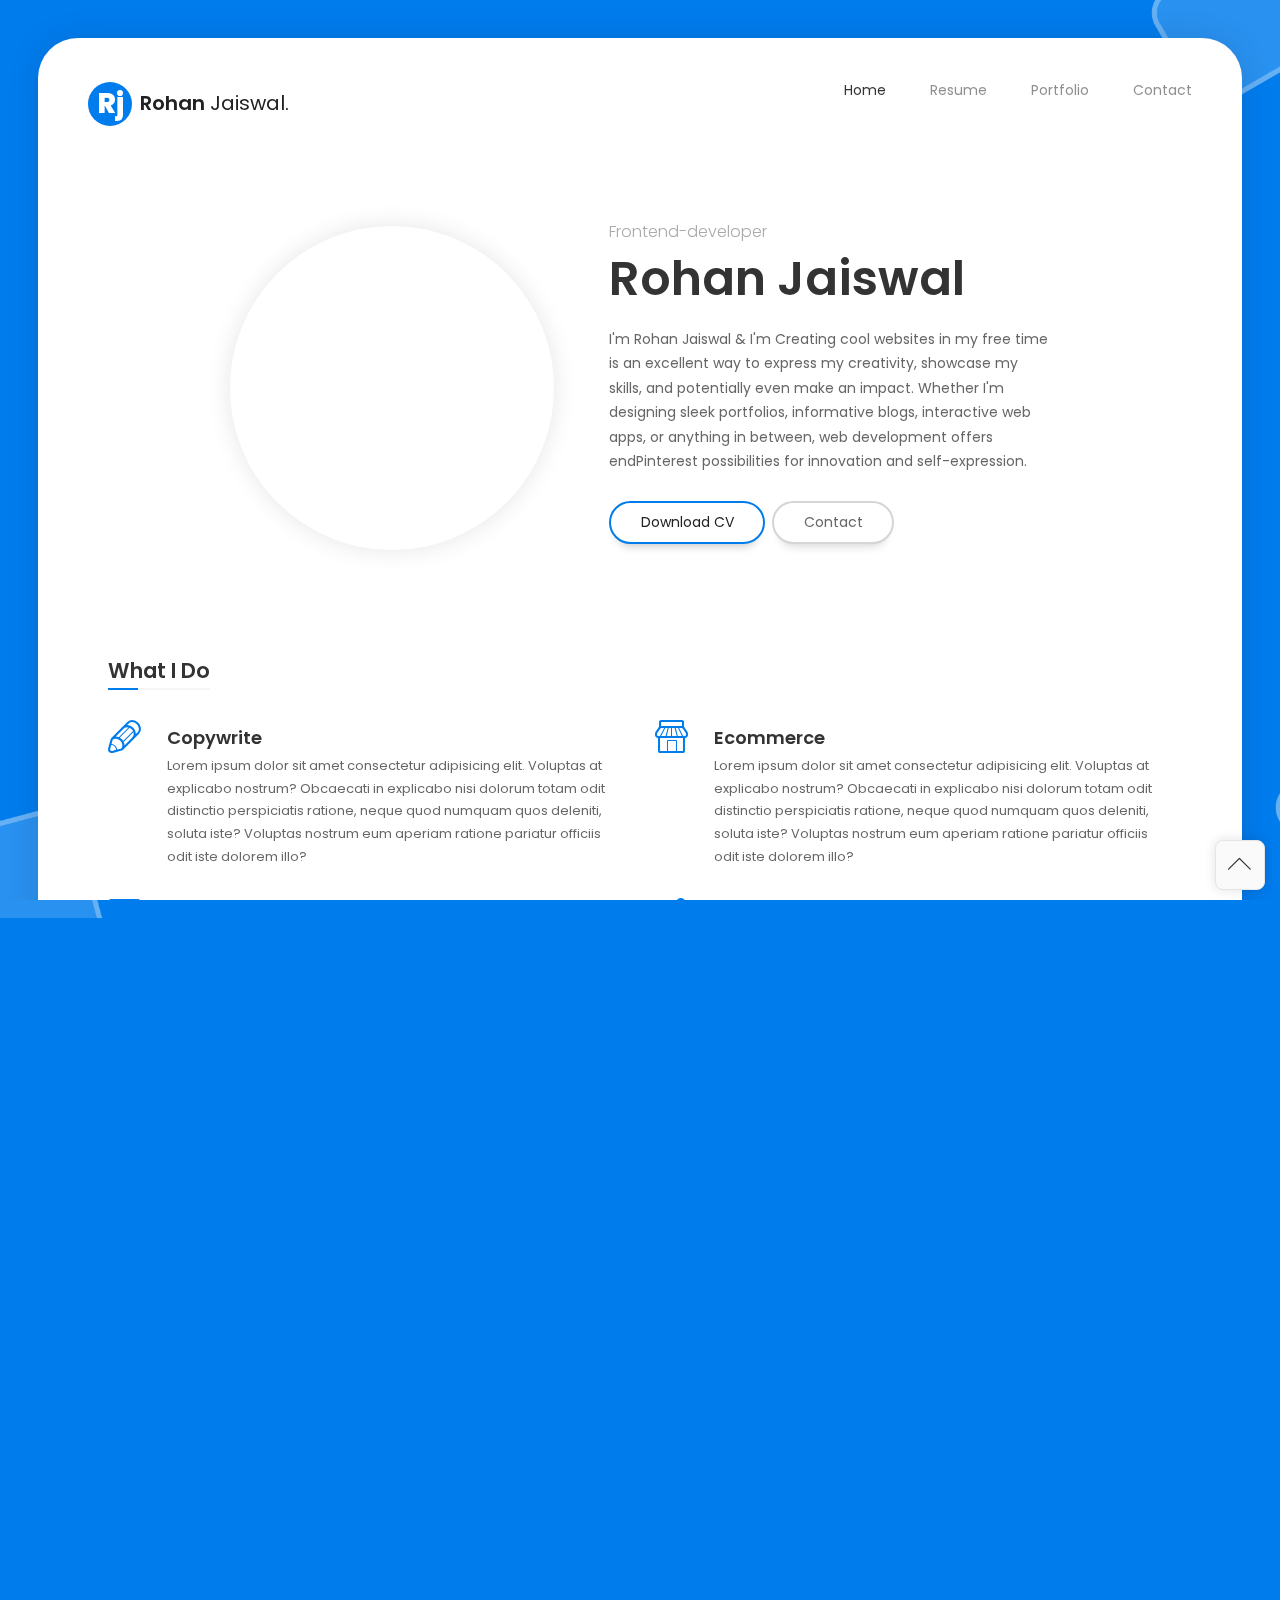
==== commit eaea05ed: "Submit: Changes and final_Work" ====
--- a/index.html
+++ b/index.html
@@ -115,7 +115,7 @@
                           <p>I'm Rohan Jaiswal & I'm Creating cool websites in my free time is an excellent way to
                             express my creativity, showcase my skills, and potentially even make an impact. Whether I'm
                             designing sleek portfolios, informative blogs, interactive web apps, or anything in between,
-                            web development offers endless possibilities for innovation and self-expression.</p>
+                            web development offers endPinterest possibilities for innovation and self-expression.</p>
 
                           <div class="home-buttons">
                             <a href="http://rohancv.netlify.app" target="_blank" class="btn btn-primary">Download CV</a>
@@ -338,44 +338,44 @@
                   <div id="clients_1" class="clients owl-carousel" data-mobile-items="1" data-tablet-items="3"
                     data-items="6">
                     <div class="client-block">
-                      <a href="#" target="_blank" title="Golden Grid">
-                        <img src="./img/clients/client-1.png" alt="Golden Grid">
-                      </a>
-                    </div>
-
-                    <div class="client-block">
-                      <a href="#" target="_blank" title="Sweety">
-                        <img src="./img/clients/client-2.png" alt="Sweety">
-                      </a>
-                    </div>
-
-                    <div class="client-block">
-                      <a href="#" target="_blank" title="Magic Furnitures">
-                        <img src="./img/clients/client-3.png" alt="Magic Furnitures">
-                      </a>
-                    </div>
-
-                    <div class="client-block">
-                      <a href="#" target="_blank" title="LifeGuard">
-                        <img src="./img/clients/client-4.png" alt="LifeGuard">
-                      </a>
-                    </div>
-
-                    <div class="client-block">
-                      <a href="#" target="_blank" title="LESS">
-                        <img src="./img/clients/client-5.png" alt="LESS">
-                      </a>
-                    </div>
-
-                    <div class="client-block">
-                      <a href="#" target="_blank" title="Design Lovers">
-                        <img src="./img/clients/client-6.png" alt="Design Lovers">
-                      </a>
-                    </div>
-
-                    <div class="client-block">
-                      <a href="#" target="_blank" title="WordPress">
-                        <img src="./img/clients/client-7.png" alt="WordPress">
+                      <a href="#" target="_blank" title="Coinbase">
+                        <img src="/img/clients/logo-coinbase.svg" alt="Coinbase">
+                      </a>
+                    </div>
+
+                    <div class="client-block">
+                      <a href="#" target="_blank" title="Facebook">
+                        <img src="/img/clients/logo-facebook.svg" alt="Facebook">
+                      </a>
+                    </div>
+
+                    <div class="client-block">
+                      <a href="#" target="_blank" title="Google">
+                        <img src="/img/clients/logo-google.svg" alt="Google">
+                      </a>
+                    </div>
+
+                    <div class="client-block">
+                      <a href="#" target="_blank" title="NetFlix">
+                        <img src="/img/clients/logo-netflix.svg" alt="NetFlix">
+                      </a>
+                    </div>
+
+                    <div class="client-block">
+                      <a href="#" target="_blank" title="Pinterest">
+                        <img src="/img/clients/logo-pinterest.svg" alt="Pinterest">
+                      </a>
+                    </div>
+
+                    <div class="client-block">
+                      <a href="#" target="_blank" title="Spotify">
+                        <img src="/img/clients/logo-spotify.svg" alt="Spotify">
+                      </a>
+                    </div>
+
+                    <div class="client-block">
+                      <a href="#" target="_blank" title="NetFlix">
+                        <img src="/img/clients/logo-netflix.svg" alt="NetFlix">
                       </a>
                     </div>
                   </div>
--- a/css/main.css
+++ b/css/main.css
@@ -1290,7 +1290,7 @@
   opacity: .55;
 }
 
-.site-main-menu li a::after{
+.site-main-menu li a::after {
   content: '';
   display: block;
   height: 1px;
@@ -1299,7 +1299,7 @@
   transition: 0.4s ease-in-out;
 }
 
-.site-main-menu li a:hover::after{
+.site-main-menu li a:hover::after {
   width: 100%;
 }
 
@@ -2301,7 +2301,7 @@
 .clients.owl-carousel .owl-item img {
   display: block;
   width: 100%;
-  max-width: 100px;
+  max-width: 200px;
 }
 
 .clients.owl-carousel .owl-dots,
